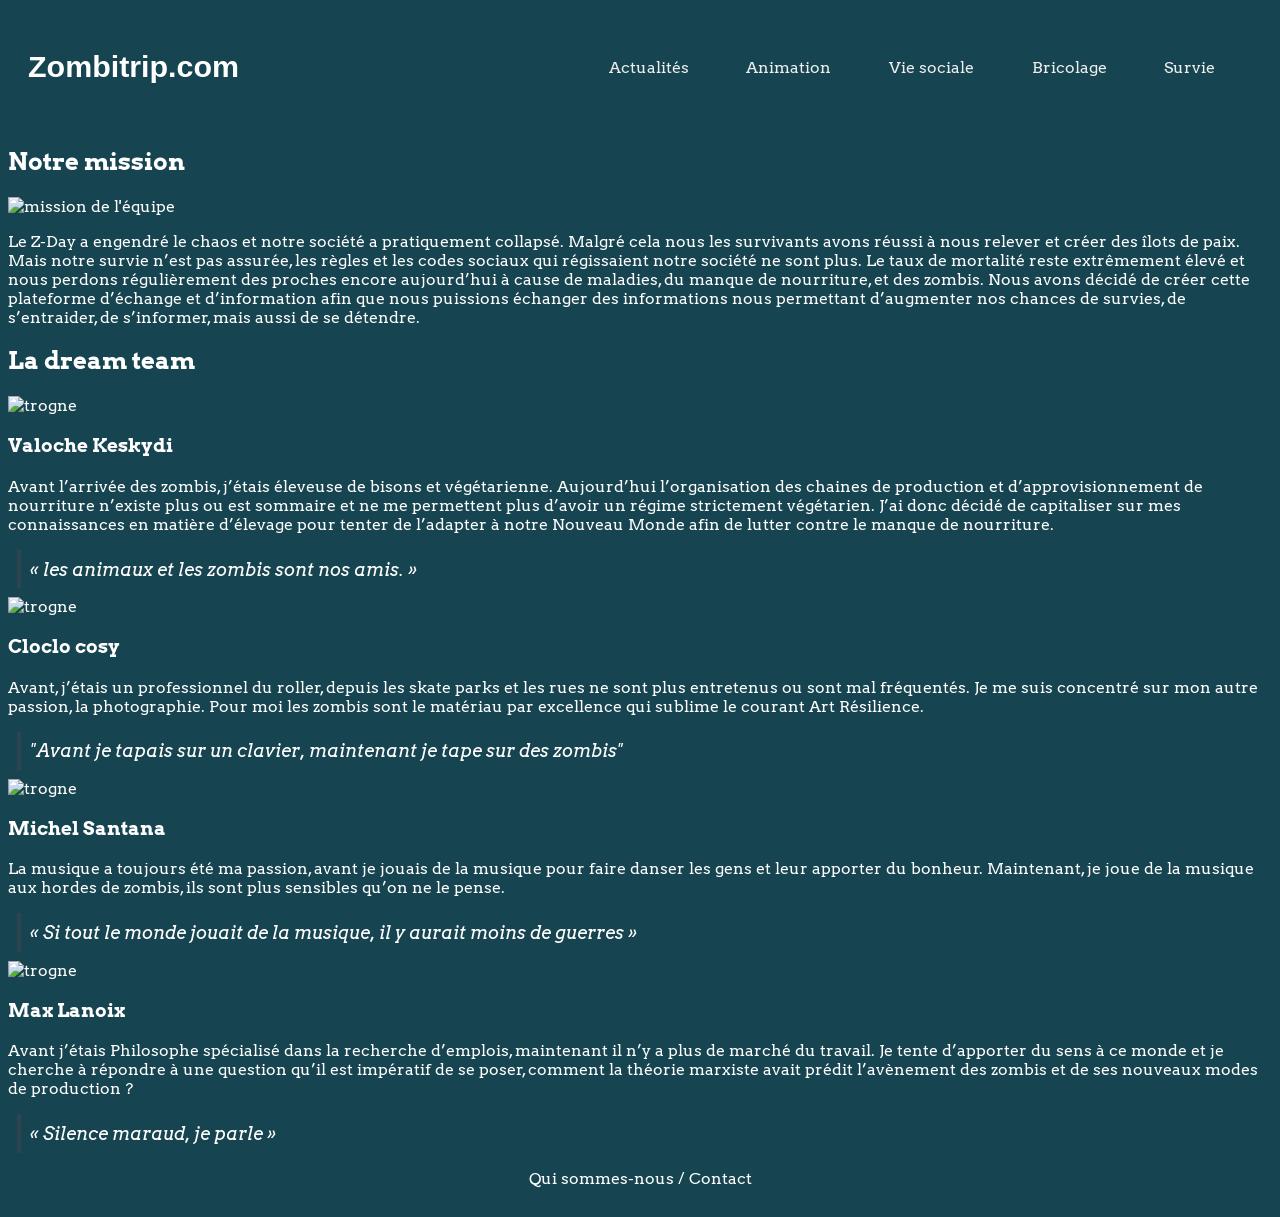
==== about.html @ 4c9dd937 "bio pics added" ====
﻿<!DOCTYPE html>
<html lang="en">
<head>
    <meta charset="UTF-8">
    <meta name="viewport" content="width=device-width, initial-scale=1.0">
    <title>Zombitrip A propos</title>
    <link rel="stylesheet" href="main.css">
    <link href="https://fonts.googleapis.com/css2?family=Arvo&display=swap" rel="stylesheet">
    <link href="https://gauzy.fr/fonts/Adler.css" rel="stylesheet">
</head>
<body>

    <header>
        <h1><a class="home-link" href="#" title="Retour à la page d'accueil" ><span>Zombitrip.com</span></a></h1>
        <nav class="navbar">
            <input id="menu-toggle" class="menu-toggle" type="checkbox" />
            <label for="menu-toggle">
              <span class="icon-menu"><img src='https://gauzy.fr/osburger.svg' height='40' width='40'/></span>
              <span class="icon-cross"><img src='https://gauzy.fr/osburger.svg' height='40' width='40'/></span>
            </label>
            <ul>
              <li>
                <a href="/actualites" title="Actualités">Actualités</a>
              </li>
              <li>
                <a href="/animation" title="Animation">Animation</a>
              </li>
              <li>
                <a href="/vie-sociale" title="Vie sociale">Vie sociale</a>
              </li>
              <li>
                <a href="/bricolage" title="Bricolage">Bricolage</a>
              </li>
              <li>
                <a href="/survie" title="Survie">Survie</a>
              </li>
            </ul>
          </nav>
    
    </header>

<section class="mission">
    <h2 class="titre">Notre mission</h2>
    <picture class="picmission"><img alt="mission de l'équipe"  src="https://r5w45w.db.files.1drv.com/[base64]?width=3375&height=2250&cropmode=none"></picture>
    <p class="resumer">Le Z-Day a engendré le chaos et notre société a pratiquement collapsé. Malgré cela nous les survivants avons réussi à nous relever et créer des îlots de paix. Mais notre survie n’est pas assurée, les règles et les codes sociaux qui régissaient notre société ne sont plus. Le taux de mortalité reste extrêmement élevé et nous perdons régulièrement des proches encore aujourd’hui à cause de maladies, du manque de nourriture, et des zombis. Nous avons décidé de créer cette plateforme d’échange et d’information  afin que nous puissions échanger des informations nous permettant d’augmenter nos chances de survies, de s’entraider, de s’informer, mais aussi de se détendre. </p>
</section>    

<section class="biographie">
    <h2 class="team">La dream team</h2>
    
    <article class="bio">
        <picture class = "pic"><img alt="trogne" src="https://rpw45w.db.files.1drv.com/[base64]?width=623&height=589&cropmode=none"></picture>
        <h3 class="nom">Valoche Keskydi</h3>
        <p class="resume">Avant l’arrivée des zombis, j’étais éleveuse de bisons et végétarienne. Aujourd’hui l’organisation des chaines de production et d’approvisionnement de nourriture n’existe plus ou est sommaire et ne me permettent plus d’avoir un régime strictement végétarien. J’ai donc décidé de capitaliser sur mes connaissances en matière d’élevage pour tenter de l’adapter à notre Nouveau Monde afin de lutter contre le manque de nourriture. </p>
        <blockquote class="quote">« les animaux et les zombis sont nos amis. »</blockquote>
    </article>

    <article class="bio">
        <picture class = "pic"><img alt="trogne" src="https://eyerrq.db.files.1drv.com/[base64]?width=612&height=578&cropmode=none"></picture>
        <h3 class="nom">Cloclo cosy</h3>
        <p class="resume">Avant, j’étais un professionnel du roller, depuis les skate parks et les rues ne sont plus entretenus ou sont mal fréquentés. Je me suis concentré sur mon autre passion, la photographie. Pour moi les zombis sont le matériau par excellence qui sublime le courant Art Résilience. </p>
        <blockquote class="quote">"Avant je tapais sur un clavier, maintenant je tape sur des zombis"</blockquote>
    </article>

    <article class="bio">
        <picture class = "pic"><img alt="trogne" src="https://5h4hlq.db.files.1drv.com/[base64]?width=554&height=564&cropmode=none"></picture>
        <h3 class="nom">Michel Santana</h3>
        <p class="resume">La musique a toujours été ma passion, avant je jouais de la musique pour faire danser les gens et leur apporter du bonheur. Maintenant, je joue de la musique aux hordes de zombis, ils sont plus sensibles qu’on ne le pense. </p>
        <blockquote class="quote">« Si tout le monde jouait de la musique, il y aurait moins de guerres »</blockquote>
    </article>

    <article class="bio">
        <picture class = "pic"><img alt="trogne" src="https://sqpgig.db.files.1drv.com/[base64]?width=623&height=588&cropmode=none"></picture>
        <h3 class="nom">Max Lanoix</h3>
        <p class="resume">Avant j’étais Philosophe spécialisé dans la recherche d’emplois, maintenant il n’y a plus de marché du travail. Je tente d’apporter du sens à ce monde et je cherche à répondre à une question qu’il est impératif de se poser, comment la théorie marxiste avait prédit l’avènement des zombis et de ses nouveaux modes de production ?</p>
        <blockquote class="quote">« Silence maraud, je parle »</blockquote>
    </article>


</section>

<footer>
    <p><a href="/contact" title="A propos / Nous contacter">Qui sommes-nous / Contact</a></p>
</footer>
    
</body>
</html>
---- main.css ----
body{
  background-color:#164450;
  color:#fff;
  font-family: 'Arvo', serif;
}
a{
  text-decoration:none;
  color: #fff;
}
blockquote {
  font-style: italic;
  font-size: 1.1em;
  padding: .5em;
  margin: .5em;
  border-left: .25em solid #2e4450;
}

/*     CSS NAVBAR & OSBURGER     */

header h1{
  flex-grow: 1;
  font-size:1.9em;
  z-index:25;
}

.icon-menu{
  display:inline-block;
}
.icon-menu:before {
  height:50px;
  width:auto;
}

/* anim osburger */
@keyframes osmove{
  0%{rotate: 2deg;}
  100%{rotate: -3deg;}
}
.icon-menu img:hover {
  transform-origin : center center;
  animation-name: osmove;
  animation-duration: 0.05s;
  animation-iteration-count: 5;
  animation-direction: alternate;
  animation-fill-mode:backwards;
}
/* ------------ */

.navbar .logo{
  max-height:2.9em;
  padding:0.1em;
}
.navbar {
  position: relative;
  display: flex;
  color: #ccc;
  height: 2.9em;
  align-items: center;
  padding: 0.5em;
  font-size:1.1em;
}

.navbar ul {
  max-height: 0;
  width:100%;
  position: fixed;
  background: hsla(192, 57%, 20%, 0.849);
  top: 3.9em;
  right: 0;
  padding: 0;
  margin: 0;
  overflow: hidden;
  z-index:20;
}

.navbar ul li {
  list-style-type: none;
  text-align:center;
}

.navbar a {
  display: inline-block;
  color: #eee;
  text-decoration: none;
  padding: 0.5em 1em;
}

.navbar input[type="checkbox"] {
  display: none;
}

/* anim osburger menu deployed */
@keyframes osburgerdeployed{
  0%{max-height: 0;}
  100%{max-height: 100vh;}
}

.navbar input[type="checkbox"]:checked ~ ul {
  animation-name: osburgerdeployed;
  animation-duration: 3s;
  animation-fill-mode:both;
}
/* ----------------------- */

.navbar input[type="checkbox"] + label span[class^="icon-"] {
  display: none;
  font-size:2em;
}

.navbar input[type="checkbox"]:not(:checked) + label .icon-menu {
  display: inline;
}

.navbar input[type="checkbox"]:checked + label .icon-cross {
  display: inline;
}

.navbar span {
  display: inline-block;
}

/*     END CSS NAVBAR & OSBURGER    */

/*  FOOTER  */

body > footer{
  position:fixed;
  text-align:center;
  width:100%;
  height:40px;
  bottom:0;
  background-color:#164450;
}
body > footer ul li{
  position:relative;
  top:10px;
  font-size:1em;
}

body > footer .navbar-footer ul {
  justify-content:space-evenly;
  display:flex;
  flex-direction:row;
}


/* END FOOTER */

/* BREACK POINT 1 */
@media screen and (min-width:720px){
    .navbar label{
      display: none;
    }
    .navbar ul{
      position:relative;
    }
    .navbar .logo{
      flex-direction:row;
    }
    .navbar, .navbar ul{
      display:flex;
    }

    .navbar ul{
      width:100%;
      top:auto;
      max-height:none;
      background:none;
      justify-content:flex-end;
    }
    
    header h1{
      flex-grow: initial;
    }
    .navbar {
      font-size:0.8em;
    }

}
/* ============ */

/* BREACK POINT 2 */
@media screen and (min-width:966px){
  .navbar ul li{
    padding: 0 1vw;
  }
  .navbar {
    font-size:1em;
  }
  body > footer{
    position:relative;
  }
}
/* ============ */

h1 a,
.card .categorie, #categories h2 {
  text-decoration: none;
  color:#fff;
  font-family: 'Adler', 'Adler-webfont', sans-serif;
}

body > header{
  display: flex;
  justify-content:space-between;
  padding: 20px;
  align-items: center;
}

.card h3, 
.card .date-created, 
.author-name, 
.card .chapo{
  display: none;
}

/* .actu-image img{
  height:30vh; 
  position: absolute;
  width: 100%;
  object-fit: cover;
  z-index: -1;
} */

#actualites,
#related > div {
  display: grid;
  grid-template: auto / 1fr 1fr;
  grid-gap: 2vh 2vw;
  align-items: stretch;
  margin: 2vh 2vw;
  /* display: flex; */
  /* flex-wrap: wrap; */
  /*justify-content:space-around;
  position:relative; */
}
.card {
  position: relative;
  display: grid;
  grid-template: auto 1fr auto / auto;
  /* flex: 1; */
/*   max-width: 48vw;
  margin:0;
  display: flex;
  flex-direction: column;
  flex-wrap: wrap;
  position: relative; */
}

.card h2 {
  grid-row: 2 / 3;
  grid-column: 1 / 2;
}
.card .categorie {
  font-variant: small-caps;
}

.card picture {
  grid-row: 2 / 3;
  grid-column: 1 / -1;
  width: 100%;
  z-index: -1;
}
.card img {
  width: 100%;
  height: 46vw;
  object-fit: cover;
}

#actualites .card:first-of-type, #related .card:first-of-type {
  grid-row: 1 / 2;
  grid-column: 1 / 3;
  /* display: flex;
  position : relative;
  height:30vh;
  width: 100%; */
}
#actualites .card:first-of-type h2, #related .card:first-of-type h2 {
  /* grid-row: 2 / 3; */
  /* position: absolute;
  color:black;
  z-index:  1;
  margin:2vw; */
}

#actualites .card:first-of-type p, #related .card:first-of-type p {
  /* position :absolute; */
}

#actualites .card:first-of-type img, #related .card:first-of-type img {
  height: 30vw;
}

/* 
article h2{
  width: 80%;
  margin-top: 10%;
  font-size: calc(1em + .5vw);
  font-size: smaller;
  text-overflow: ellipsis;
  white-space: nowrap;
  overflow: hidden;
  
  
  
}



@media screen & (min-width:500px){
  .card h3, .card .date-created, .author-name{
    display:block;
  }
  
} */

#categories h2 {
  font-size:2.7em;
  text-align:center;
}

.article {
  /* context needed */
}

.article > header {
  text-align: center;
}

.article > header h2 {
  font-size: 2em;
}

.chapo {
  font-size: 1.1em;  
  font-weight: 500;
}

.date-created,
.author-name {
  display: inline-block;
}

.content,
.article > footer > section {
  margin: 5vh 5vw;
}

.content p,
.content blockquote{
  margin: .8em 0;
  text-align: justify;
  hyphens: auto;
  line-height: 1.25;
}

.content em {
  font-style: normal;
  font-weight: 500;
}

.content strong {
  font-style: normal;  
  font-weight: 500; 
}

picture {
  display: block;
}

picture img {
  width: 100%;
  height: 50vh;
  object-fit: cover;
}

figure {
  margin: 0;
}
figure img {
  max-width: 90vw;
  max-height: 90vh;
}

.author-presentation {
  border-radius: .5em;
  padding: 1em;
  background-color: #2e4450;
  box-shadow: .2em .2em .25em hsla(0, 0%, 0%, .25);
}

.related {
  display: flex;
  flex-flow: column nowrap;
}
.related .card {
  flex-grow: 1;
}

@media screen and (min-width: 720px) {
  picture img {
    height: 40vw;
  }
  figure {
    float: left;
    margin: 0 1em .25em 0;
  }
  figure:nth-of-type(2n) {
    float: right;
    margin: 0 0 .25em 1em;
  }
  .article > footer {
    clear: both;
  }
}


/* CATEGORIES */
#categories{
  max-width:95%;
  margin:auto;
}
#categories h2 {
  margin-bottom:0.8em;
}
#categories .card h3{
  display: inline-block;
}
#categories .card h3{
  font-size:2em;
  z-index: 30;
}
#categories .author-name{
  display:none;
}
#categories .card {
  margin-bottom:2em;
}
#categories .card > .bloc-article {
  position:relative;
}
#categories h3{
  font-family: 'Arvo', serif;
}
#categories .card:last-child {
  margin-bottom: 5em;
}
#categories .bouton-article{
  background-color: #164450;
  padding:1.8% 4.5%;
  position:absolute;
  bottom:1em;
  right:1em;
  font-size:1.3em;
}
.lire-article{
  display:none;
}
.lire-article-mobile{
  display: block;
  text-align: center;
  font-size: 2em;
  top: -62px;
  position: relative;
  background-color: #164450;
  padding: 2% 6%;
  margin: 0 auto;
  width: 60%;
}




/* CATEGORIES BREACK POINT 1 */
@media screen and (min-width:720px){
  #categories{
    max-width:100%;
  }
  #categories {
    display:flex;
    flex-wrap:wrap;
  }
  #categories h2 {
    width:100%;
  }
  #categories .card{
    width:47%;
    margin:1.5%;
  }
  #categories .card > .bloc-article {
    top:0;
  }
  #categories .bouton-article{
    bottom:3em;
  }
  #categories .card:nth-last-child(2) {
    margin-bottom: 5em;
  }
  .lire-article-mobile{

  }
}

/* CATEGORIES BREACK POINT 2 */
@media screen and (min-width:966px){
  #categories img {
    max-height:30vh;
  }
  #categories .chapo, #categories .date-created{
    display: inline-block;
    margin-bottom: 1em;
  }
  #categories .chapo:after{
    content:" (...)";
  }
  #categories .card h3{
    position: absolute;
    text-shadow: 0 0 0.2em #000, 0 0 0.2em #000, 0 0 0.2em #000;
    left: 5%;
    width:90%;
    bottom:35%;
  }
  .lire-article{
    padding:1.1% 4.5%;
    margin:0;
    background-color: #164450;
    font-size: 0.4em;
    font-variant: normal;
    text-align: center;
    text-shadow:none;
    display:inline;
    position:relative;
    bottom:0.5em;
    left:1em;
  }

  .lire-article-mobile{
    display:none;
  }
  #categories .author-name{
    display:inline-block;
    text-align:right;
  }

}


/* rainbow mode */
body.rainbow{
  background: linear-gradient(217deg, rgba(255,0,0,.8), rgba(255,0,0,0) 70.71%),
            linear-gradient(127deg, rgba(0,255,0,.8), rgba(0,255,0,0) 70.71%),
            linear-gradient(336deg, rgba(0,0,255,.8), rgba(0,0,255,0) 70.71%)!important;
  color:#240f19;;
}
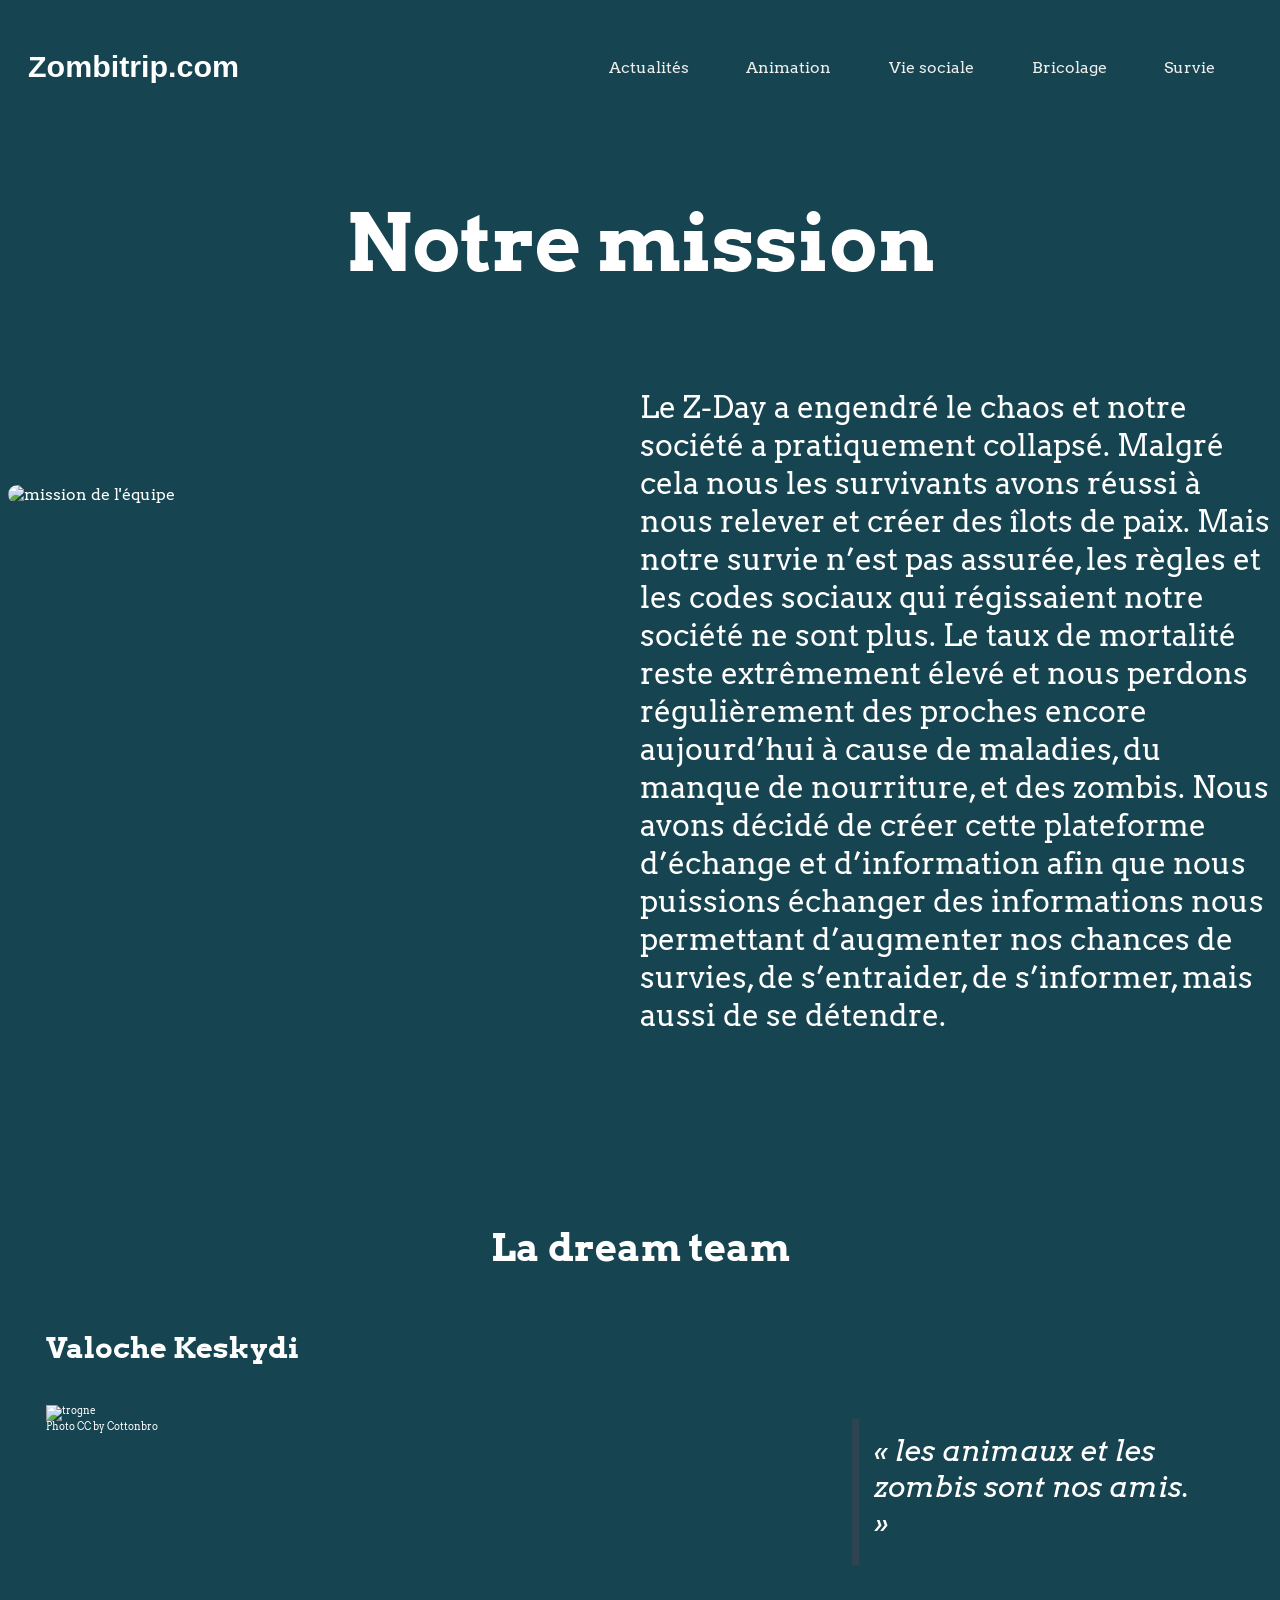
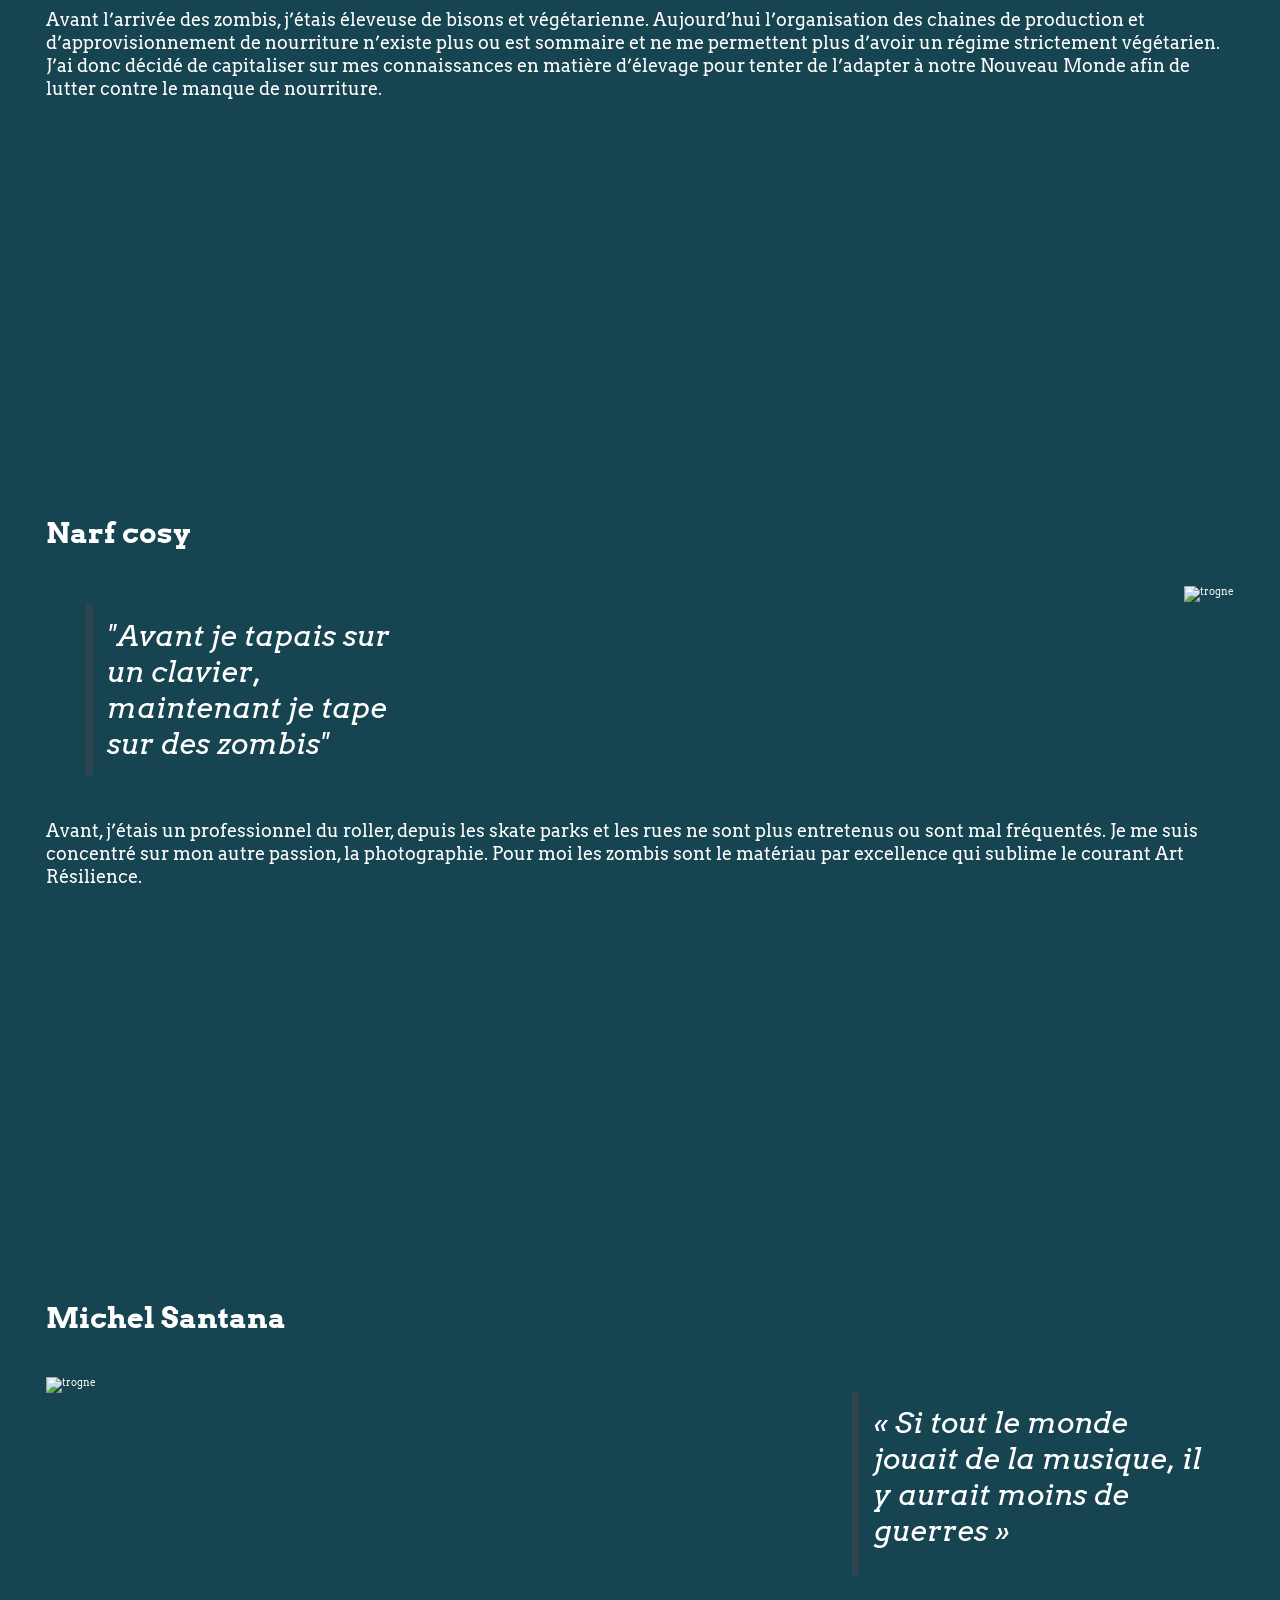
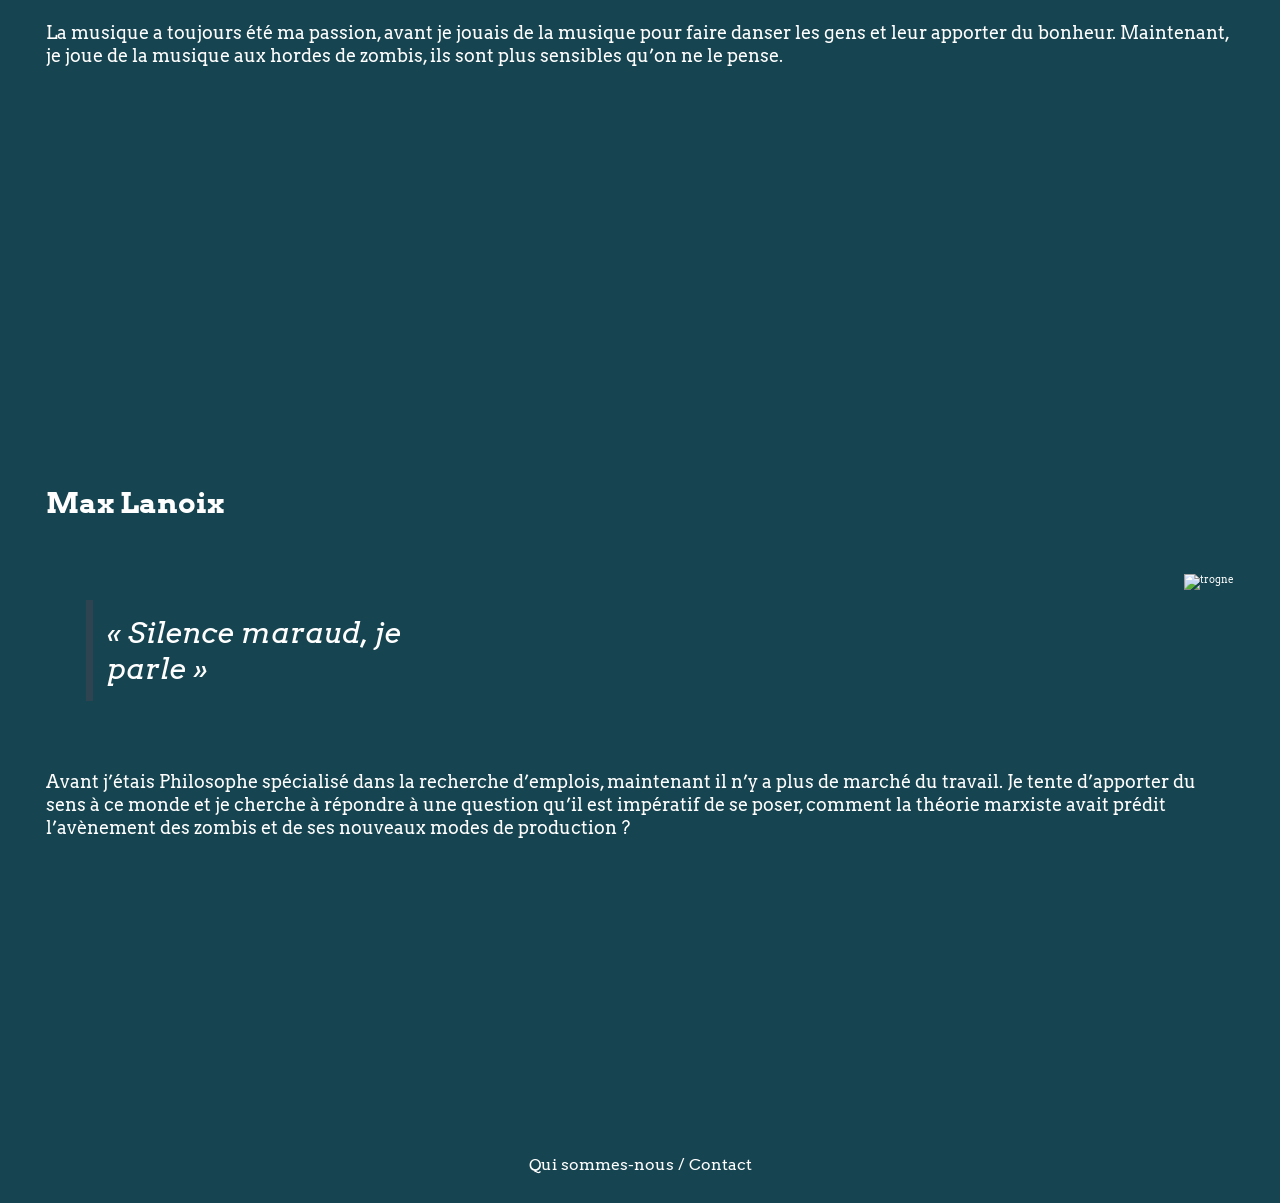
==== commit 93af3934: "bio pics added" ====
--- a/about.html
+++ b/about.html
@@ -49,7 +49,10 @@
     <h2 class="team">La dream team</h2>
     
     <article class="bio">
-        <picture class = "pic"><img alt="trogne" src="https://rpw45w.db.files.1drv.com/[base64]?width=623&height=589&cropmode=none"></picture>
+        <picture class = "pic"><img alt="trogne" src="https://rpw45w.db.files.1drv.com/[base64]?width=623&height=589&cropmode=none">
+        <figcaption>Photo CC by Cottonbro</figcaption>
+        </picture>
+        
         <h3 class="nom">Valoche Keskydi</h3>
         <p class="resume">Avant l’arrivée des zombis, j’étais éleveuse de bisons et végétarienne. Aujourd’hui l’organisation des chaines de production et d’approvisionnement de nourriture n’existe plus ou est sommaire et ne me permettent plus d’avoir un régime strictement végétarien. J’ai donc décidé de capitaliser sur mes connaissances en matière d’élevage pour tenter de l’adapter à notre Nouveau Monde afin de lutter contre le manque de nourriture. </p>
         <blockquote class="quote">« les animaux et les zombis sont nos amis. »</blockquote>
@@ -57,7 +60,7 @@
 
     <article class="bio">
         <picture class = "pic"><img alt="trogne" src="https://eyerrq.db.files.1drv.com/[base64]?width=612&height=578&cropmode=none"></picture>
-        <h3 class="nom">Cloclo cosy</h3>
+        <h3 class="nom">Narf cosy</h3>
         <p class="resume">Avant, j’étais un professionnel du roller, depuis les skate parks et les rues ne sont plus entretenus ou sont mal fréquentés. Je me suis concentré sur mon autre passion, la photographie. Pour moi les zombis sont le matériau par excellence qui sublime le courant Art Résilience. </p>
         <blockquote class="quote">"Avant je tapais sur un clavier, maintenant je tape sur des zombis"</blockquote>
     </article>
--- a/main.css
+++ b/main.css
@@ -319,10 +319,6 @@
   text-align:center;
 }
 
-.article {
-  /* context needed */
-}
-
 .article > header {
   text-align: center;
 }
@@ -332,13 +328,16 @@
 }
 
 .chapo {
-  font-size: 1.1em;  
+  font-size: 1.15em;  
   font-weight: 500;
-}
-
+  margin: 1em 0;
+}
+
+.categorie,
 .date-created,
 .author-name {
   display: inline-block;
+  margin: 0 .25em;
 }
 
 .content,
@@ -354,6 +353,11 @@
   line-height: 1.25;
 }
 
+.content h4 {
+  font-size: 1.25em;
+  margin: 1em 0 .25em;
+}
+
 .content em {
   font-style: normal;
   font-weight: 500;
@@ -405,15 +409,79 @@
     float: left;
     margin: 0 1em .25em 0;
   }
+  figure img {
+    max-width: 45vw;
+  }
   figure:nth-of-type(2n) {
     float: right;
     margin: 0 0 .25em 1em;
   }
+
   .article > footer {
     clear: both;
   }
 }
 
+/* css contact form  */
+
+input[type=text],
+select,
+textarea {
+  background-color: white;
+  width: 100%;
+  padding: 12px;
+  border: 1px solid #ccc;
+  border-radius: 4px;
+  box-sizing: border-box;
+  margin-top: 6px;
+  margin-bottom: 16px;
+  resize: vertical;
+}
+
+input[type=submit] {
+  background-color: #461202;
+  color: white;
+  padding: 12px 18px;
+  border: none;
+  border-radius: 12px;
+  cursor: pointer;
+  -webkit-border-radius: 12px;
+  -moz-border-radius: 12px;
+  -ms-border-radius: 12px;
+  -o-border-radius: 12px;
+}
+
+input[type=submit]:hover {
+  background-color: #bebebe;
+}
+
+.container {
+  border-radius: 5px;
+  background-color: #2e4450;
+  ;
+  padding: 20px;
+}
+
+@media screen and (min-width:720px) {
+  input {
+   
+    width: 10%;
+  }
+
+  .inlineP {
+    display: flex;
+    justify-content: space-between;
+
+
+  }
+
+  .inlineP p {
+
+    width: 48%;
+
+
+  }
+}
 
 /* CATEGORIES */
 #categories{
@@ -545,6 +613,204 @@
 }
 
 
+/** About css**/
+.mission{
+   
+  display: grid;
+  grid-template-columns: 10% 1fr 1fr
+  grid-template-rows: 8% 1fr 1fr ;
+  grid-auto-columns: auto;
+  position: relative;
+  margin-bottom: 0;
+}
+.titre{
+  grid-row: 1/2;
+  grid-column: 1/3;
+  justify-self: center;
+  position: relative;
+}
+
+.mission h2{
+  font-size: 3em;
+}
+.picmission{
+  grid-column: 1/3;
+  grid-row: 2/3;
+  margin-top: 10%;
+  position: relative;
+}
+.mission img{
+width: 60%;
+border-radius: 10px;
+text-align: end;
+
+}
+
+.resumer{
+  grid-column: 1/4;
+  grid-row: 3/4;
+  margin-bottom: 0;
+}
+
+.biographie{
+  display: grid;
+  grid-template-columns: 1fr 1fr ;
+  grid-template-rows: 5% 1fr 1fr 1fr 1fr;
+  margin-top: 0;
+  margin-bottom: 0;
+  font-size: 60%;
+  
+  
+}
+
+.team{
+  grid-column: 1/4;
+  grid-row: 1/2;
+  justify-self: center;
+  margin-top: 20%;
+}
+
+article:nth-of-type(1).bio{
+  grid-column: 1/3;
+  grid-row: 2/3;
+}
+
+article:nth-of-type(2).bio{
+  grid-column: 1/3;
+  grid-row: 3/4;
+}
+
+article:nth-of-type(3).bio{
+  grid-column: 1/3;
+  grid-row: 4/5;
+}
+article:nth-of-type(4).bio{
+  grid-column: 1/3;
+  grid-row: 5/6;
+}
+
+
+
+.bio{
+  
+  display: grid;
+  grid-template-columns: 1fr 1fr 1fr;
+  grid-template-rows: 1fr 1fr 1fr fr;
+  margin-bottom: 5%;
+  margin :3%;
+  margin-top: 8%;
+}
+
+
+
+.bio:nth-of-type(odd) picture{
+  grid-column: 1/3;
+  grid-row: 2/3;
+  
+ 
+}
+
+.bio:nth-of-type(even) picture{
+  grid-column: 2/4;
+  grid-row: 2/3;
+  text-align: right;
+}
+
+.bio:nth-of-type(odd) .quote{
+  grid-column: 3/4;
+  grid-row: 2/3;
+  justify-self: left;
+  
+  
+}
+
+.bio:nth-of-type(even) .quote{
+  grid-column: 1/2;
+  grid-row: 2/3;
+  justify-self: center;
+  align-self: center;
+  margin-left: 10%;
+  
+}
+.nom{
+  grid-column: 1/5;
+  grid-row: 1/2;
+}
+
+.resume{
+  grid-column: 1/5;
+  grid-row: 3/5;
+  justify-self: right;
+  align-content: center;
+  position: relative;
+  margin-bottom: 20%;
+}
+
+
+/* BREACK POINT  */
+
+@media screen and (min-width: 720px){
+
+  .mission{
+      grid-template-columns: 1fr 1fr;
+      grid-row: 1fr 1fr;
+  }
+
+
+.titre{
+  grid-column: 1/3;
+  grid-row: 1/2;
+  
+}
+.mission h2{
+  font-size: 5EM;
+
+}   
+.picmission{
+  margin-top: 10%;
+}
+
+.mission img{
+  width: 40%;
+  align-content: start;
+  grid-column: 1/3;
+  grid-row: 2/3;
+  margin-bottom: 0;
+}
+
+section .resumer{
+  grid-column: 2/3;
+  grid-row: 2/3;
+  font-size: 1.9em;
+  justify-self: right;
+  align-self: center;
+}
+
+.quote{
+  font-size: 3em;
+}
+
+.team{
+  margin-top: 15%;
+  font-size: 4em;
+
+}
+
+.bio h3{
+  font-size: 3em;
+}
+
+.bio p{
+  font-size: 1.9em;
+}
+
+.bio  img{
+  width: 60%; 
+}
+
+}
+
+
 /* rainbow mode */
 body.rainbow{
   background: linear-gradient(217deg, rgba(255,0,0,.8), rgba(255,0,0,0) 70.71%),
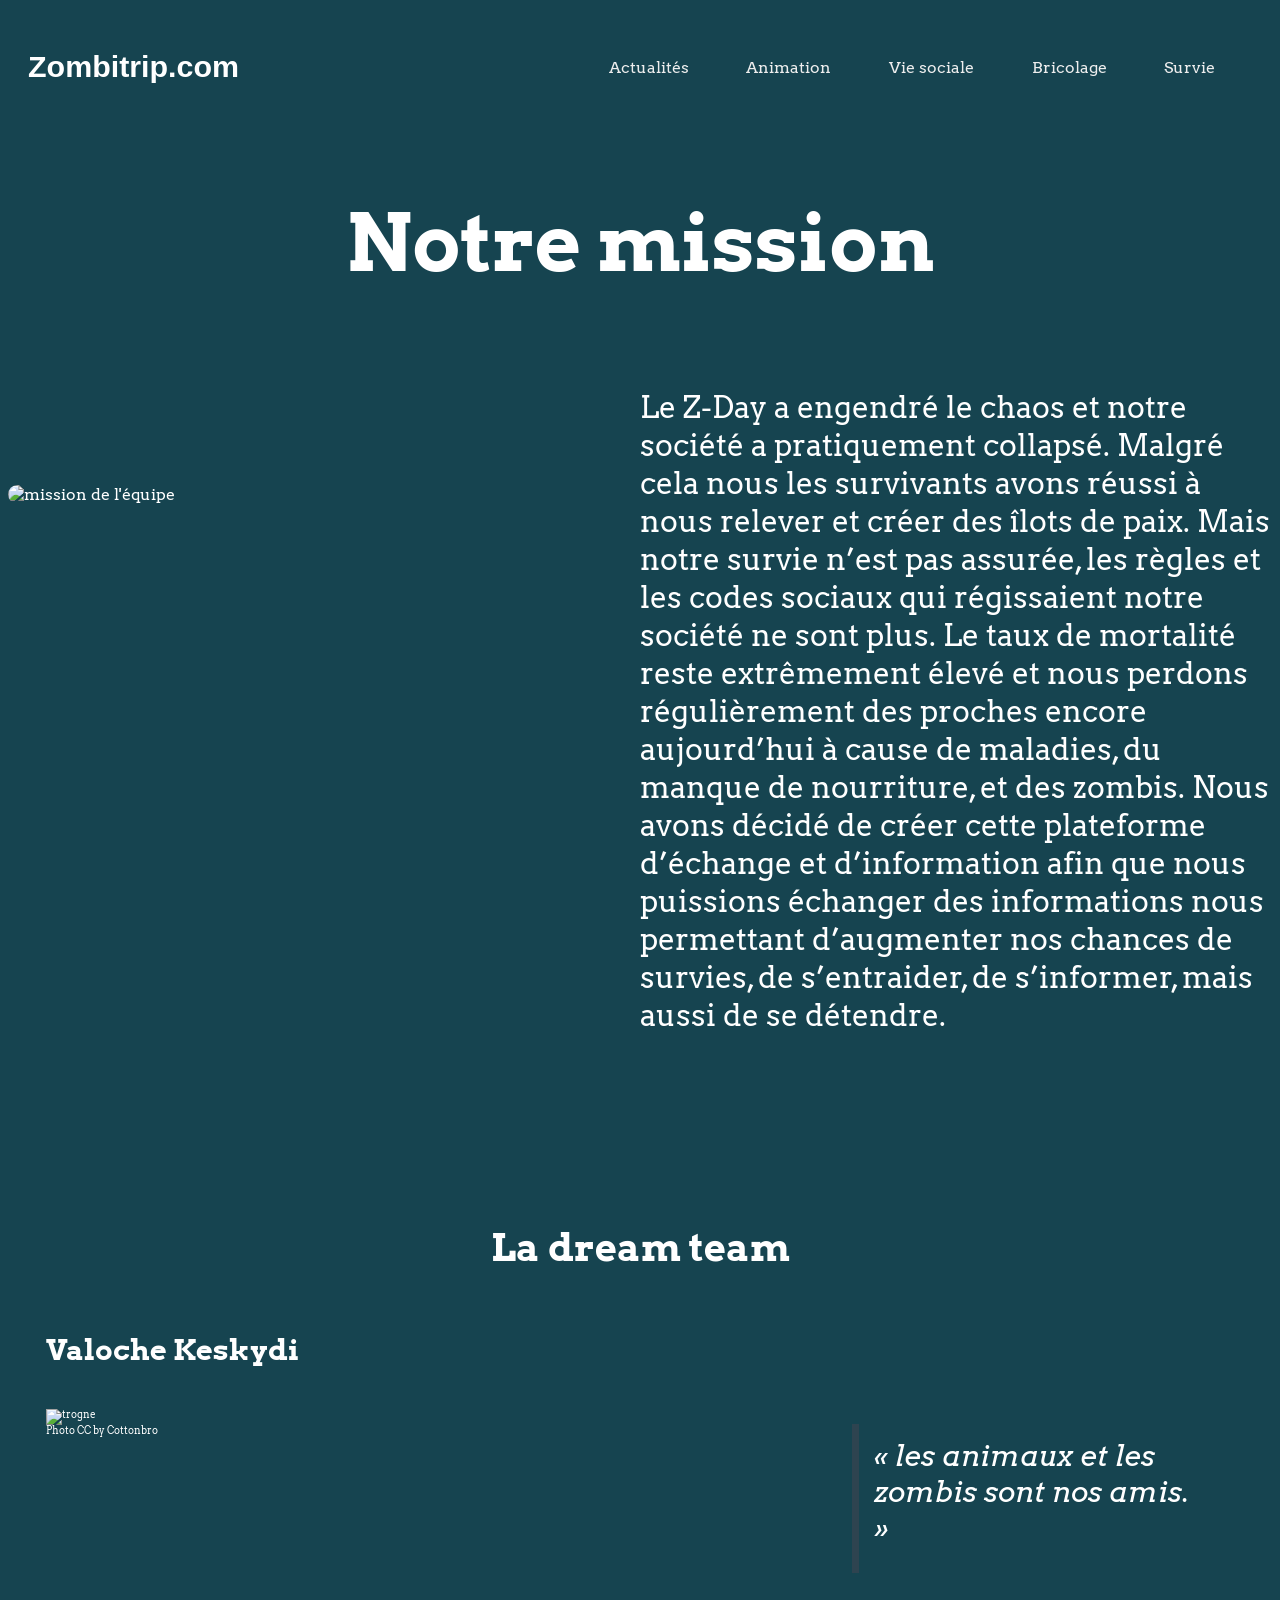
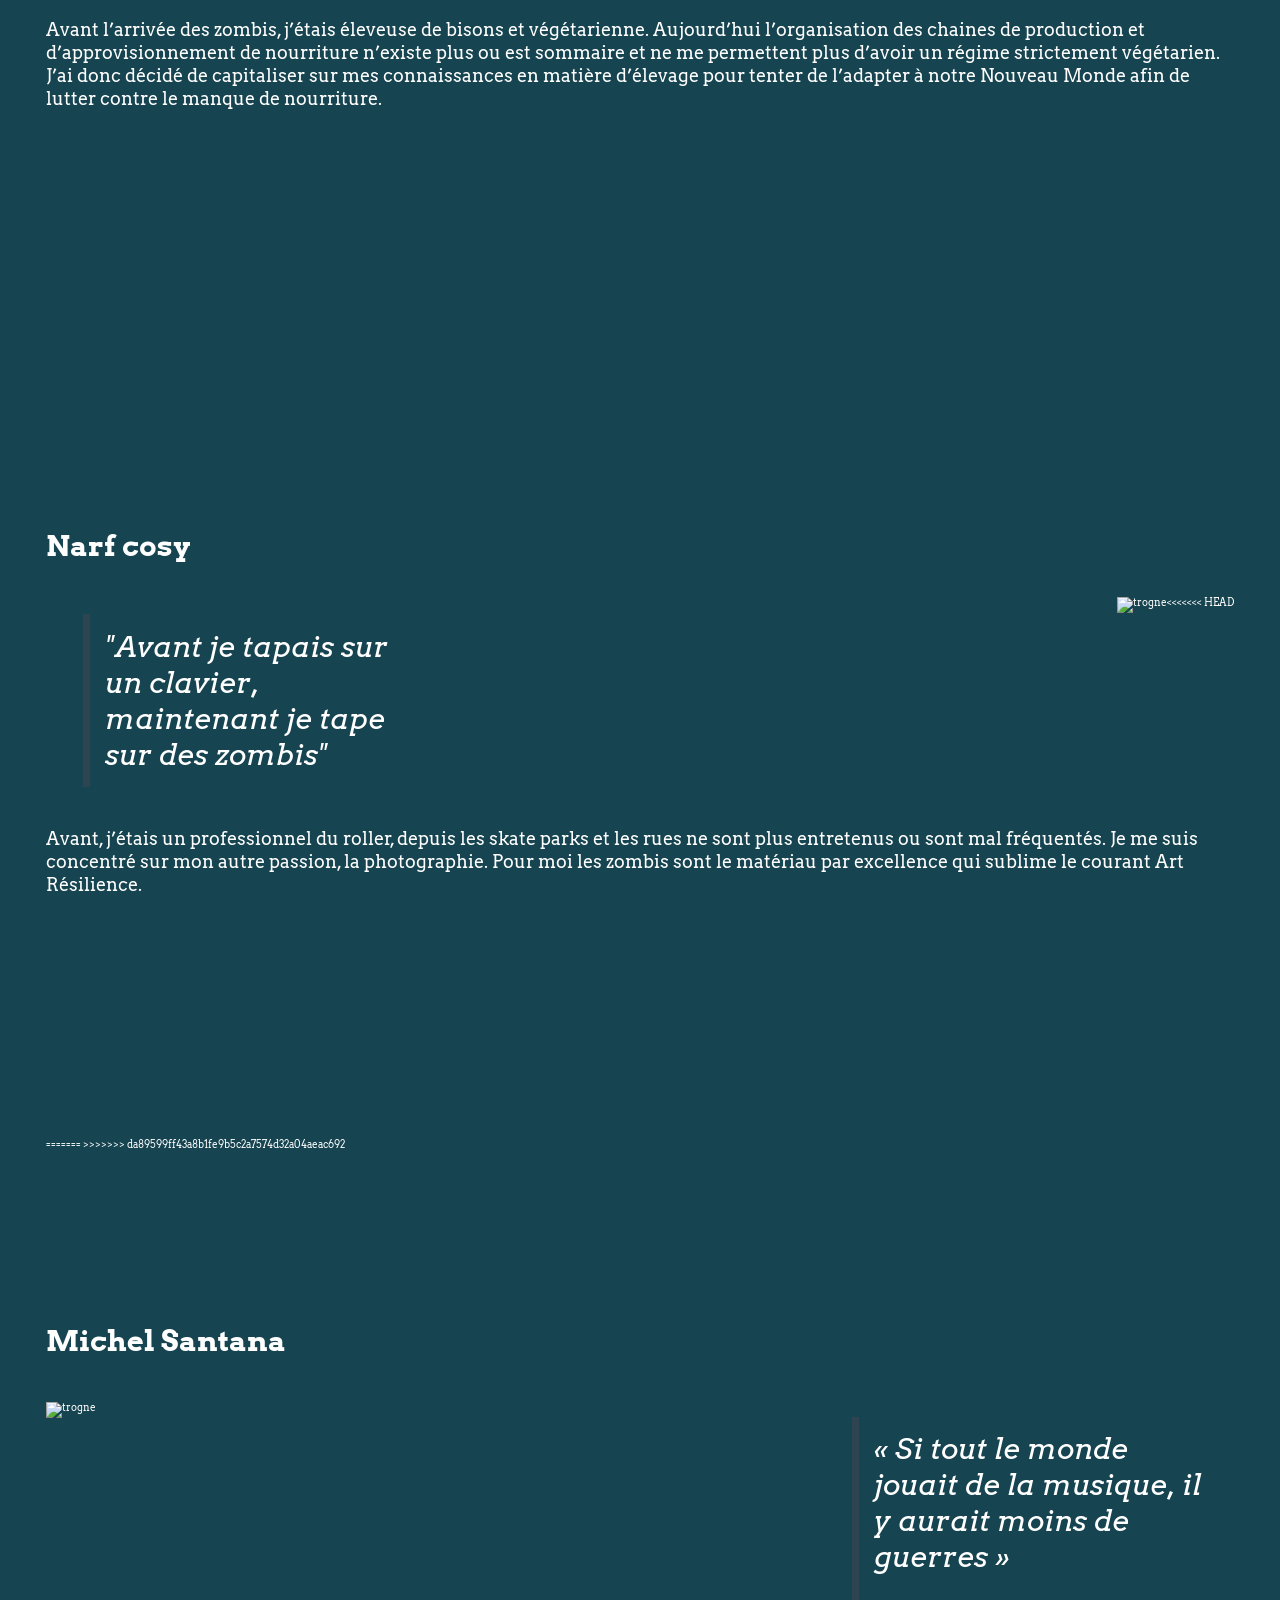
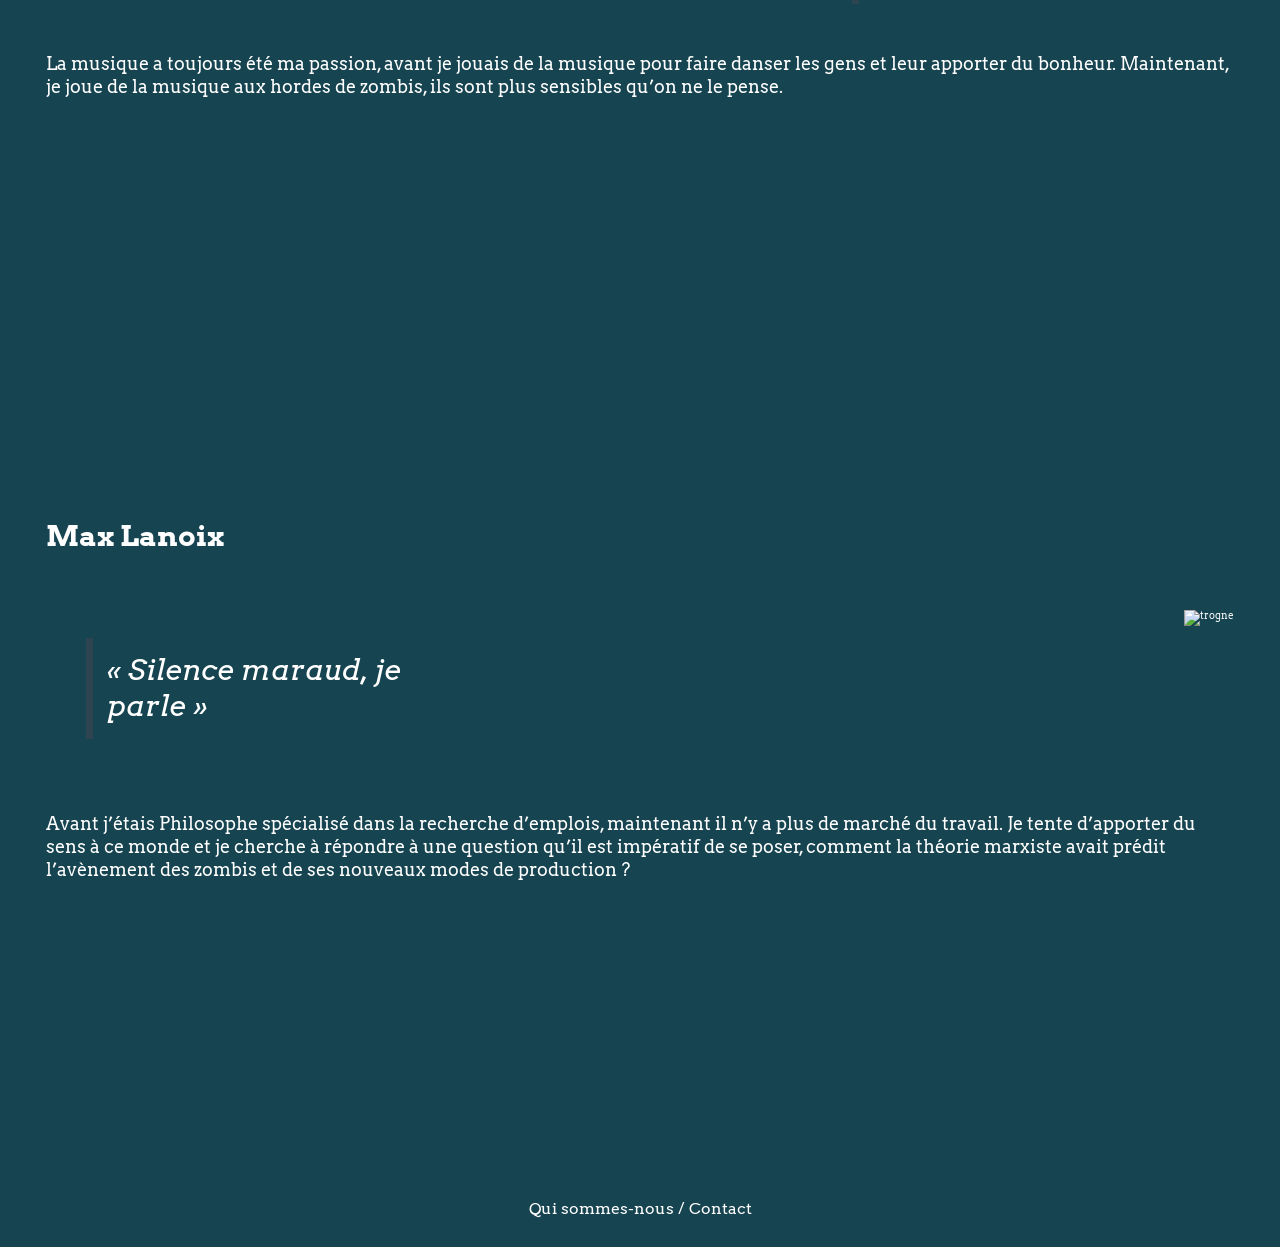
==== commit 46804f9c: "pics added" ====
--- a/about.html
+++ b/about.html
@@ -59,8 +59,11 @@
     </article>
 
     <article class="bio">
+<<<<<<< HEAD
         <picture class = "pic"><img alt="trogne" src="https://eyerrq.db.files.1drv.com/[base64]?width=612&height=578&cropmode=none"></picture>
         <h3 class="nom">Narf cosy</h3>
+=======
+>>>>>>> da89599ff43a8b1fe9b5c2a7574d32a04aeac692
         <p class="resume">Avant, j’étais un professionnel du roller, depuis les skate parks et les rues ne sont plus entretenus ou sont mal fréquentés. Je me suis concentré sur mon autre passion, la photographie. Pour moi les zombis sont le matériau par excellence qui sublime le courant Art Résilience. </p>
         <blockquote class="quote">"Avant je tapais sur un clavier, maintenant je tape sur des zombis"</blockquote>
     </article>
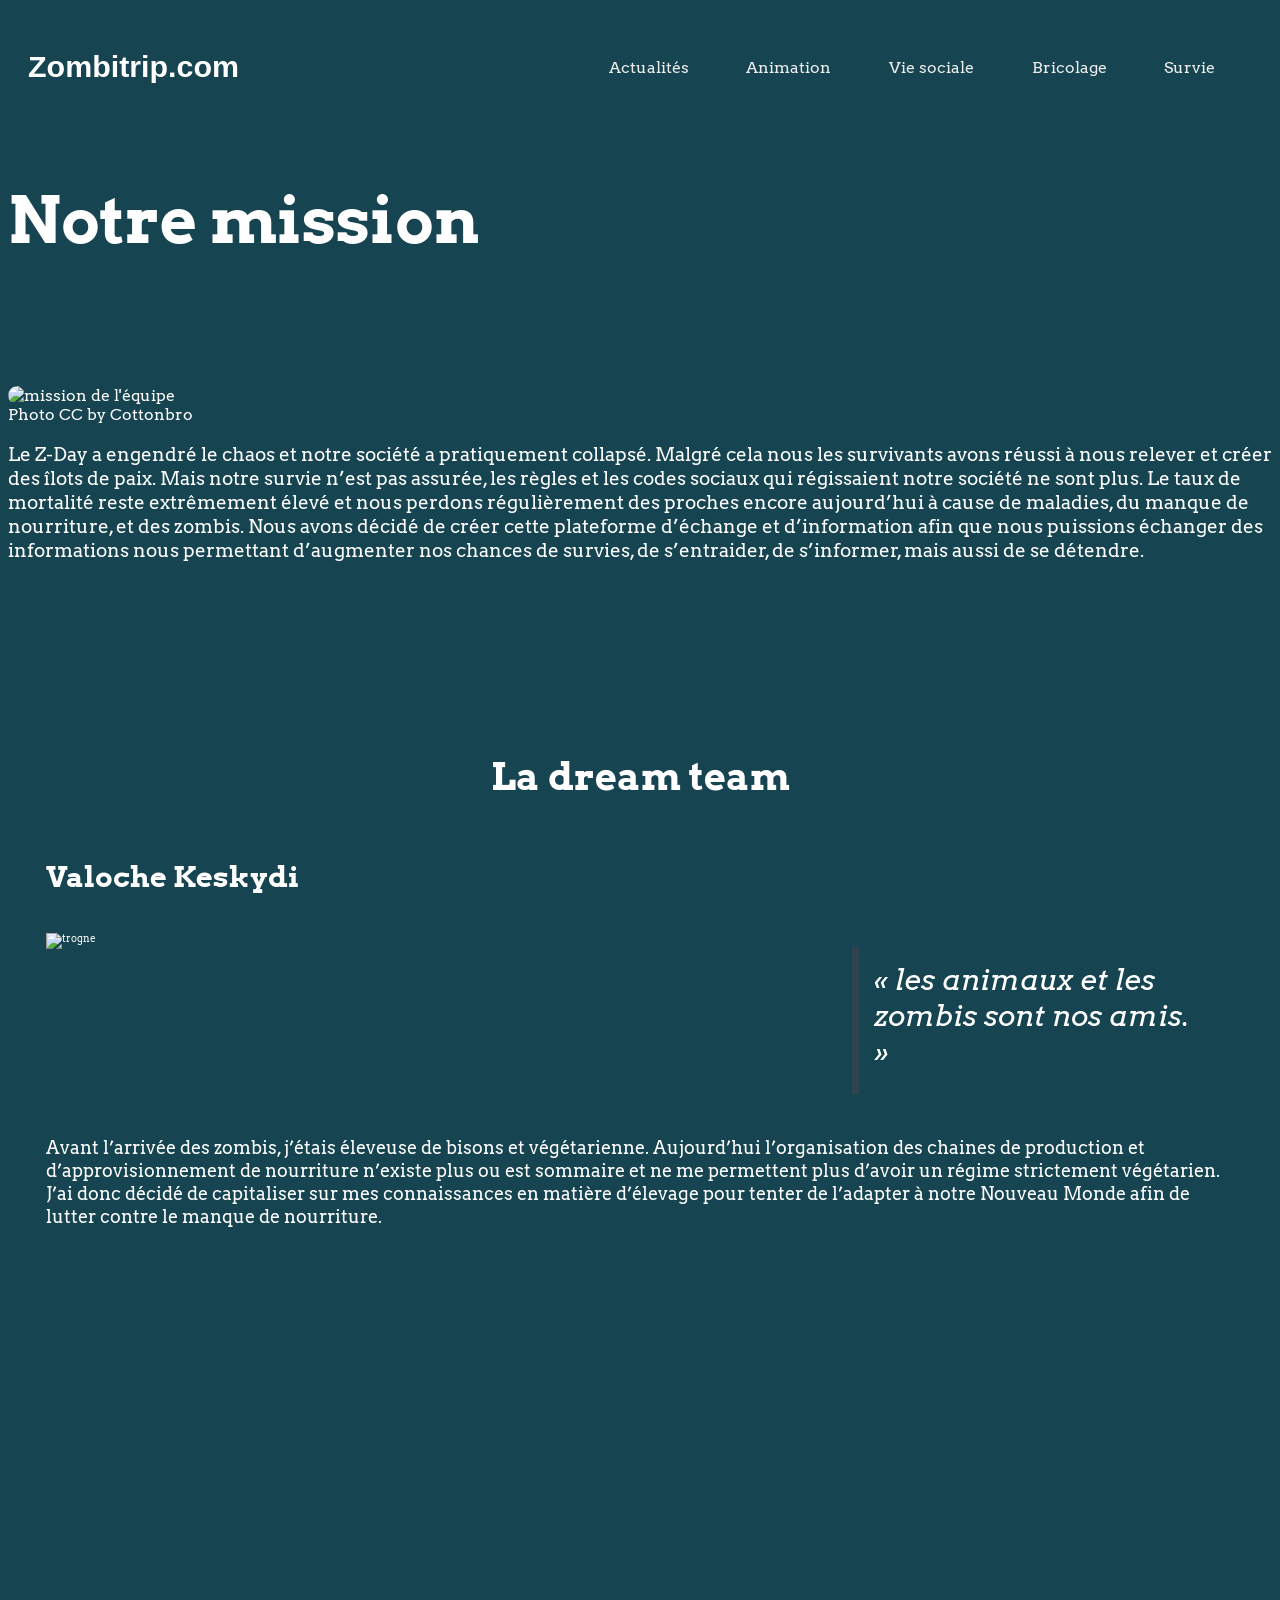
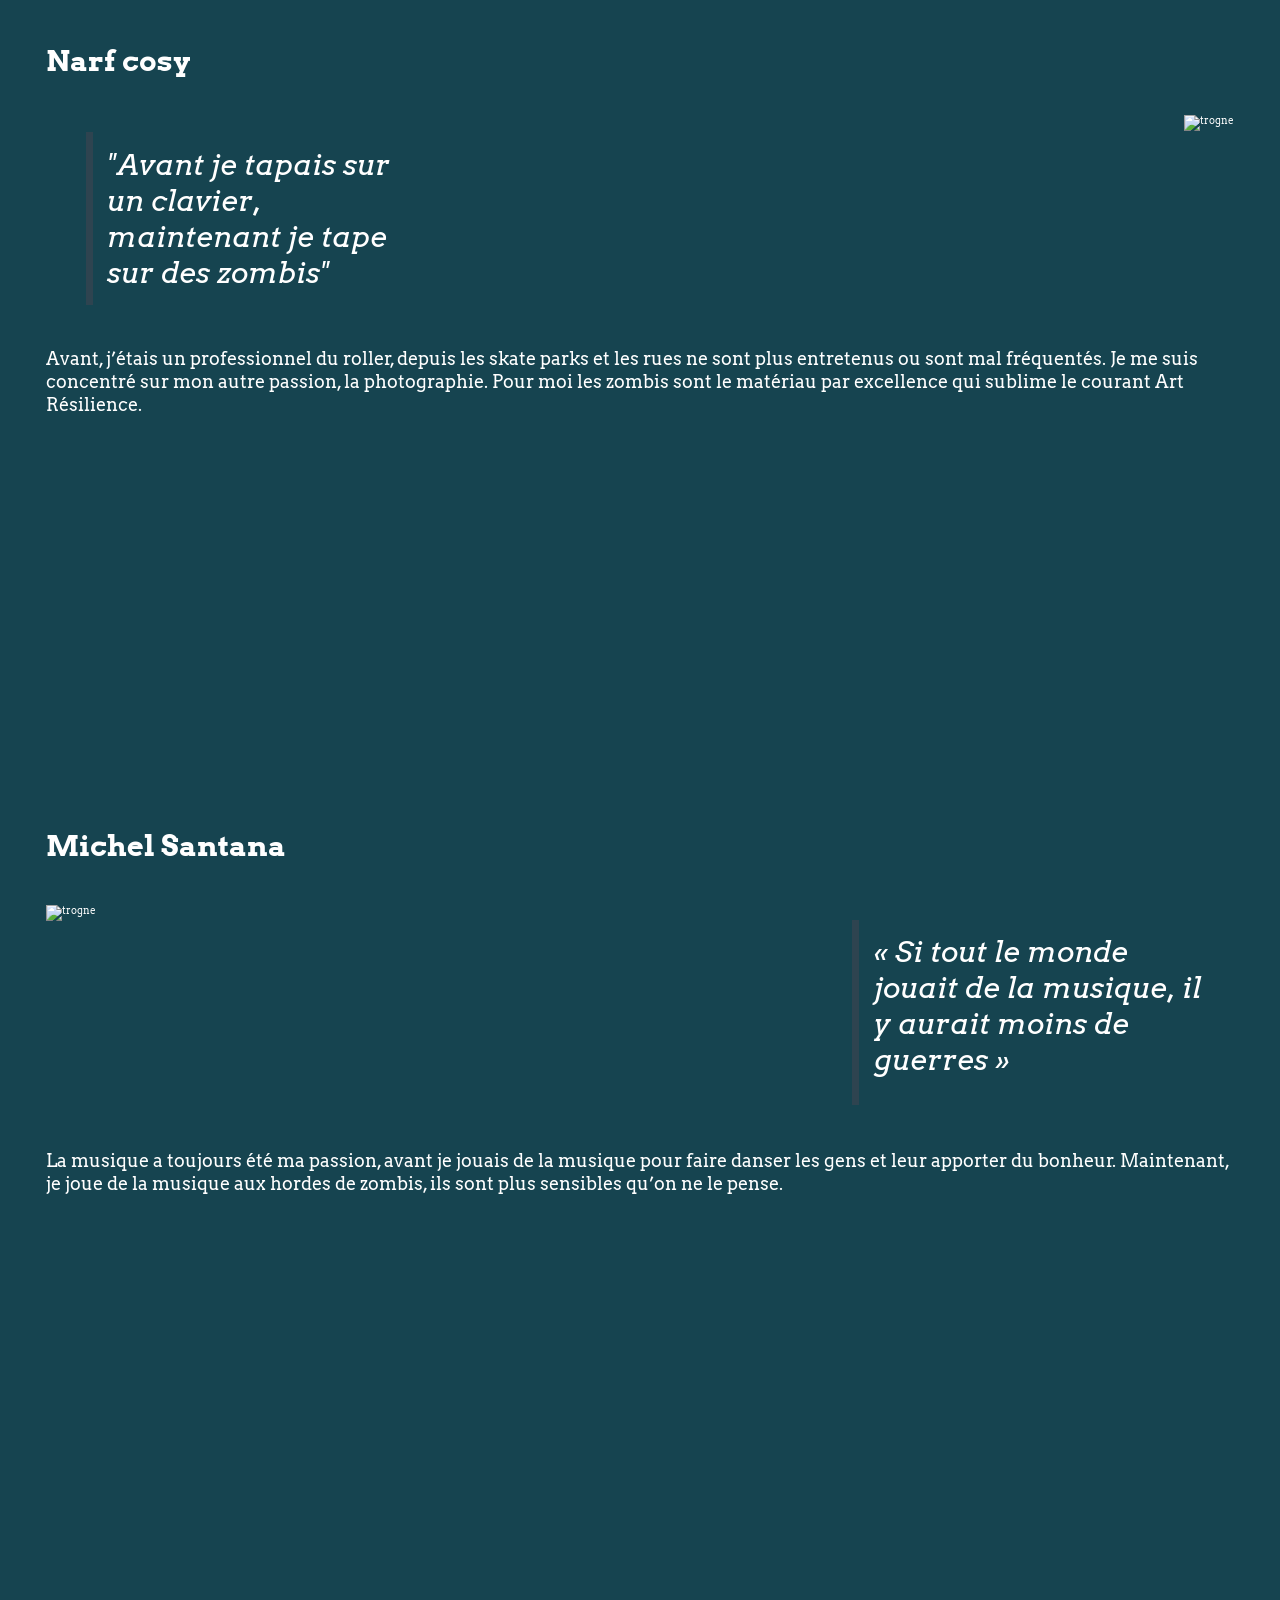
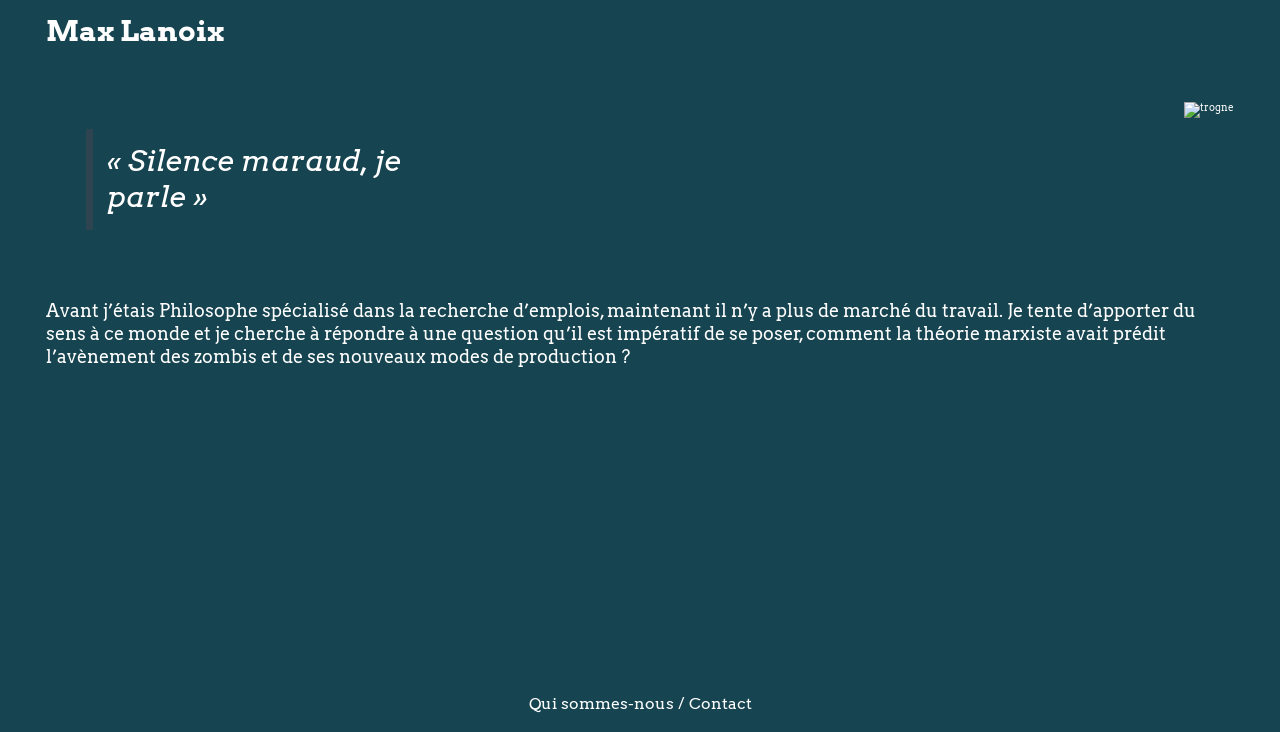
==== commit e009d249: "font size fixed" ====
--- a/about.html
+++ b/about.html
@@ -41,7 +41,7 @@
 
 <section class="mission">
     <h2 class="titre">Notre mission</h2>
-    <picture class="picmission"><img alt="mission de l'équipe"  src="https://r5w45w.db.files.1drv.com/[base64]?width=3375&height=2250&cropmode=none"></picture>
+    <picture class="picmission"><img alt="mission de l'équipe"  src="https://r5w45w.db.files.1drv.com/[base64]?width=3375&height=2250&cropmode=none"><figcaption>Photo CC by Cottonbro</figcaption></picture>
     <p class="resumer">Le Z-Day a engendré le chaos et notre société a pratiquement collapsé. Malgré cela nous les survivants avons réussi à nous relever et créer des îlots de paix. Mais notre survie n’est pas assurée, les règles et les codes sociaux qui régissaient notre société ne sont plus. Le taux de mortalité reste extrêmement élevé et nous perdons régulièrement des proches encore aujourd’hui à cause de maladies, du manque de nourriture, et des zombis. Nous avons décidé de créer cette plateforme d’échange et d’information  afin que nous puissions échanger des informations nous permettant d’augmenter nos chances de survies, de s’entraider, de s’informer, mais aussi de se détendre. </p>
 </section>    
 
@@ -50,7 +50,7 @@
     
     <article class="bio">
         <picture class = "pic"><img alt="trogne" src="https://rpw45w.db.files.1drv.com/[base64]?width=623&height=589&cropmode=none">
-        <figcaption>Photo CC by Cottonbro</figcaption>
+        
         </picture>
         
         <h3 class="nom">Valoche Keskydi</h3>
@@ -59,11 +59,8 @@
     </article>
 
     <article class="bio">
-<<<<<<< HEAD
         <picture class = "pic"><img alt="trogne" src="https://eyerrq.db.files.1drv.com/[base64]?width=612&height=578&cropmode=none"></picture>
         <h3 class="nom">Narf cosy</h3>
-=======
->>>>>>> da89599ff43a8b1fe9b5c2a7574d32a04aeac692
         <p class="resume">Avant, j’étais un professionnel du roller, depuis les skate parks et les rues ne sont plus entretenus ou sont mal fréquentés. Je me suis concentré sur mon autre passion, la photographie. Pour moi les zombis sont le matériau par excellence qui sublime le courant Art Résilience. </p>
         <blockquote class="quote">"Avant je tapais sur un clavier, maintenant je tape sur des zombis"</blockquote>
     </article>
--- a/main.css
+++ b/main.css
@@ -5,7 +5,6 @@
 }
 a{
   text-decoration:none;
-  color: #fff;
 }
 blockquote {
   font-style: italic;
@@ -131,19 +130,14 @@
   bottom:0;
   background-color:#164450;
 }
-body > footer ul li{
+body > footer p{
   position:relative;
   top:10px;
   font-size:1em;
 }
-
-body > footer .navbar-footer ul {
-  justify-content:space-evenly;
-  display:flex;
-  flex-direction:row;
-}
-
-
+footer a{
+  color:#fff;
+}
 /* END FOOTER */
 
 /* BREACK POINT 1 */
@@ -188,13 +182,12 @@
     font-size:1em;
   }
   body > footer{
-    position:relative;
-  }
+    position:relative;}
 }
 /* ============ */
 
 h1 a,
-.card .categorie, #categories h2 {
+.card .categorie {
   text-decoration: none;
   color:#fff;
   font-family: 'Adler', 'Adler-webfont', sans-serif;
@@ -267,7 +260,7 @@
   object-fit: cover;
 }
 
-#actualites .card:first-of-type, #related .card:first-of-type {
+.card:first-of-type {
   grid-row: 1 / 2;
   grid-column: 1 / 3;
   /* display: flex;
@@ -275,7 +268,7 @@
   height:30vh;
   width: 100%; */
 }
-#actualites .card:first-of-type h2, #related .card:first-of-type h2 {
+.card:first-of-type h2 {
   /* grid-row: 2 / 3; */
   /* position: absolute;
   color:black;
@@ -283,11 +276,11 @@
   margin:2vw; */
 }
 
-#actualites .card:first-of-type p, #related .card:first-of-type p {
+.card:first-of-type p {
   /* position :absolute; */
 }
 
-#actualites .card:first-of-type img, #related .card:first-of-type img {
+.card:first-of-type img {
   height: 30vw;
 }
 
@@ -314,9 +307,8 @@
   
 } */
 
-#categories h2 {
-  font-size:2.7em;
-  text-align:center;
+.article {
+  /* context needed */
 }
 
 .article > header {
@@ -328,16 +320,13 @@
 }
 
 .chapo {
-  font-size: 1.15em;  
+  font-size: 1.1em;  
   font-weight: 500;
-  margin: 1em 0;
-}
-
-.categorie,
+}
+
 .date-created,
 .author-name {
   display: inline-block;
-  margin: 0 .25em;
 }
 
 .content,
@@ -353,11 +342,6 @@
   line-height: 1.25;
 }
 
-.content h4 {
-  font-size: 1.25em;
-  margin: 1em 0 .25em;
-}
-
 .content em {
   font-style: normal;
   font-weight: 500;
@@ -409,208 +393,16 @@
     float: left;
     margin: 0 1em .25em 0;
   }
-  figure img {
-    max-width: 45vw;
-  }
   figure:nth-of-type(2n) {
     float: right;
     margin: 0 0 .25em 1em;
   }
-
   .article > footer {
     clear: both;
   }
 }
-
-/* css contact form  */
-
-input[type=text],
-select,
-textarea {
-  background-color: white;
-  width: 100%;
-  padding: 12px;
-  border: 1px solid #ccc;
-  border-radius: 4px;
-  box-sizing: border-box;
-  margin-top: 6px;
-  margin-bottom: 16px;
-  resize: vertical;
-}
-
-input[type=submit] {
-  background-color: #461202;
-  color: white;
-  padding: 12px 18px;
-  border: none;
-  border-radius: 12px;
-  cursor: pointer;
-  -webkit-border-radius: 12px;
-  -moz-border-radius: 12px;
-  -ms-border-radius: 12px;
-  -o-border-radius: 12px;
-}
-
-input[type=submit]:hover {
-  background-color: #bebebe;
-}
-
-.container {
-  border-radius: 5px;
-  background-color: #2e4450;
-  ;
-  padding: 20px;
-}
-
-@media screen and (min-width:720px) {
-  input {
-   
-    width: 10%;
-  }
-
-  .inlineP {
-    display: flex;
-    justify-content: space-between;
-
-
-  }
-
-  .inlineP p {
-
-    width: 48%;
-
-
-  }
-}
-
-/* CATEGORIES */
-#categories{
-  max-width:95%;
-  margin:auto;
-}
-#categories h2 {
-  margin-bottom:0.8em;
-}
-#categories .card h3{
-  display: inline-block;
-}
-#categories .card h3{
-  font-size:2em;
-  z-index: 30;
-}
-#categories .author-name{
-  display:none;
-}
-#categories .card {
-  margin-bottom:2em;
-}
-#categories .card > .bloc-article {
-  position:relative;
-}
-#categories h3{
-  font-family: 'Arvo', serif;
-}
-#categories .card:last-child {
-  margin-bottom: 5em;
-}
-#categories .bouton-article{
-  background-color: #164450;
-  padding:1.8% 4.5%;
-  position:absolute;
-  bottom:1em;
-  right:1em;
-  font-size:1.3em;
-}
-.lire-article{
-  display:none;
-}
-.lire-article-mobile{
-  display: block;
-  text-align: center;
-  font-size: 2em;
-  top: -62px;
-  position: relative;
-  background-color: #164450;
-  padding: 2% 6%;
-  margin: 0 auto;
-  width: 60%;
-}
-
-
-
-
-/* CATEGORIES BREACK POINT 1 */
-@media screen and (min-width:720px){
-  #categories{
-    max-width:100%;
-  }
-  #categories {
-    display:flex;
-    flex-wrap:wrap;
-  }
-  #categories h2 {
-    width:100%;
-  }
-  #categories .card{
-    width:47%;
-    margin:1.5%;
-  }
-  #categories .card > .bloc-article {
-    top:0;
-  }
-  #categories .bouton-article{
-    bottom:3em;
-  }
-  #categories .card:nth-last-child(2) {
-    margin-bottom: 5em;
-  }
-  .lire-article-mobile{
-
-  }
-}
-
-/* CATEGORIES BREACK POINT 2 */
-@media screen and (min-width:966px){
-  #categories img {
-    max-height:30vh;
-  }
-  #categories .chapo, #categories .date-created{
-    display: inline-block;
-    margin-bottom: 1em;
-  }
-  #categories .chapo:after{
-    content:" (...)";
-  }
-  #categories .card h3{
-    position: absolute;
-    text-shadow: 0 0 0.2em #000, 0 0 0.2em #000, 0 0 0.2em #000;
-    left: 5%;
-    width:90%;
-    bottom:35%;
-  }
-  .lire-article{
-    padding:1.1% 4.5%;
-    margin:0;
-    background-color: #164450;
-    font-size: 0.4em;
-    font-variant: normal;
-    text-align: center;
-    text-shadow:none;
-    display:inline;
-    position:relative;
-    bottom:0.5em;
-    left:1em;
-  }
-
-  .lire-article-mobile{
-    display:none;
-  }
-  #categories .author-name{
-    display:inline-block;
-    text-align:right;
-  }
-
-}
+<<<<<<< HEAD
+
 
 
 /** About css**/
@@ -763,7 +555,8 @@
   
 }
 .mission h2{
-  font-size: 5EM;
+  font-size: 4EM;
+  align-self: center;
 
 }   
 .picmission{
@@ -778,12 +571,8 @@
   margin-bottom: 0;
 }
 
-section .resumer{
-  grid-column: 2/3;
-  grid-row: 2/3;
-  font-size: 1.9em;
-  justify-self: right;
-  align-self: center;
+.resumer{
+  font-size: 1.2em;
 }
 
 .quote{
@@ -809,12 +598,5 @@
 }
 
 }
-
-
-/* rainbow mode */
-body.rainbow{
-  background: linear-gradient(217deg, rgba(255,0,0,.8), rgba(255,0,0,0) 70.71%),
-            linear-gradient(127deg, rgba(0,255,0,.8), rgba(0,255,0,0) 70.71%),
-            linear-gradient(336deg, rgba(0,0,255,.8), rgba(0,0,255,0) 70.71%)!important;
-  color:#240f19;;
-}+=======
+>>>>>>> 34717dd0bff1666dd5cdaec9d6324c5866e75adc
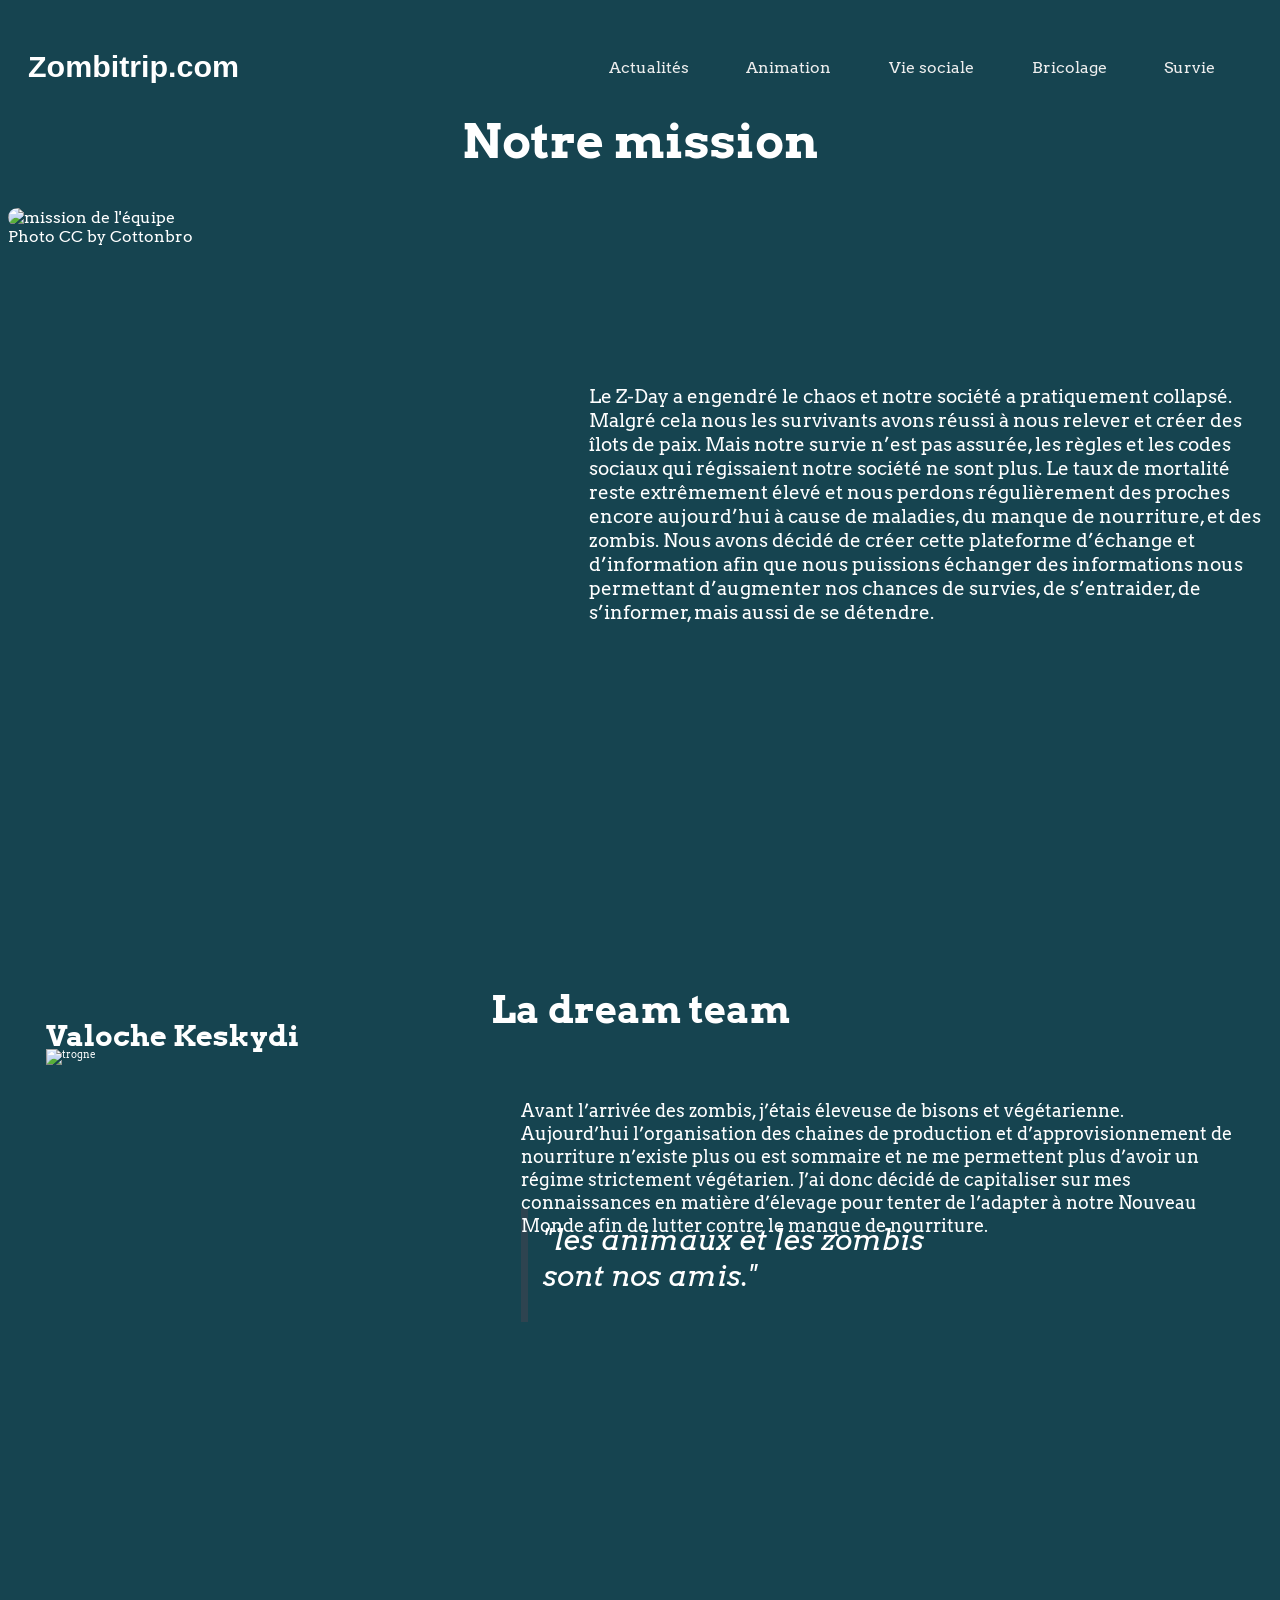
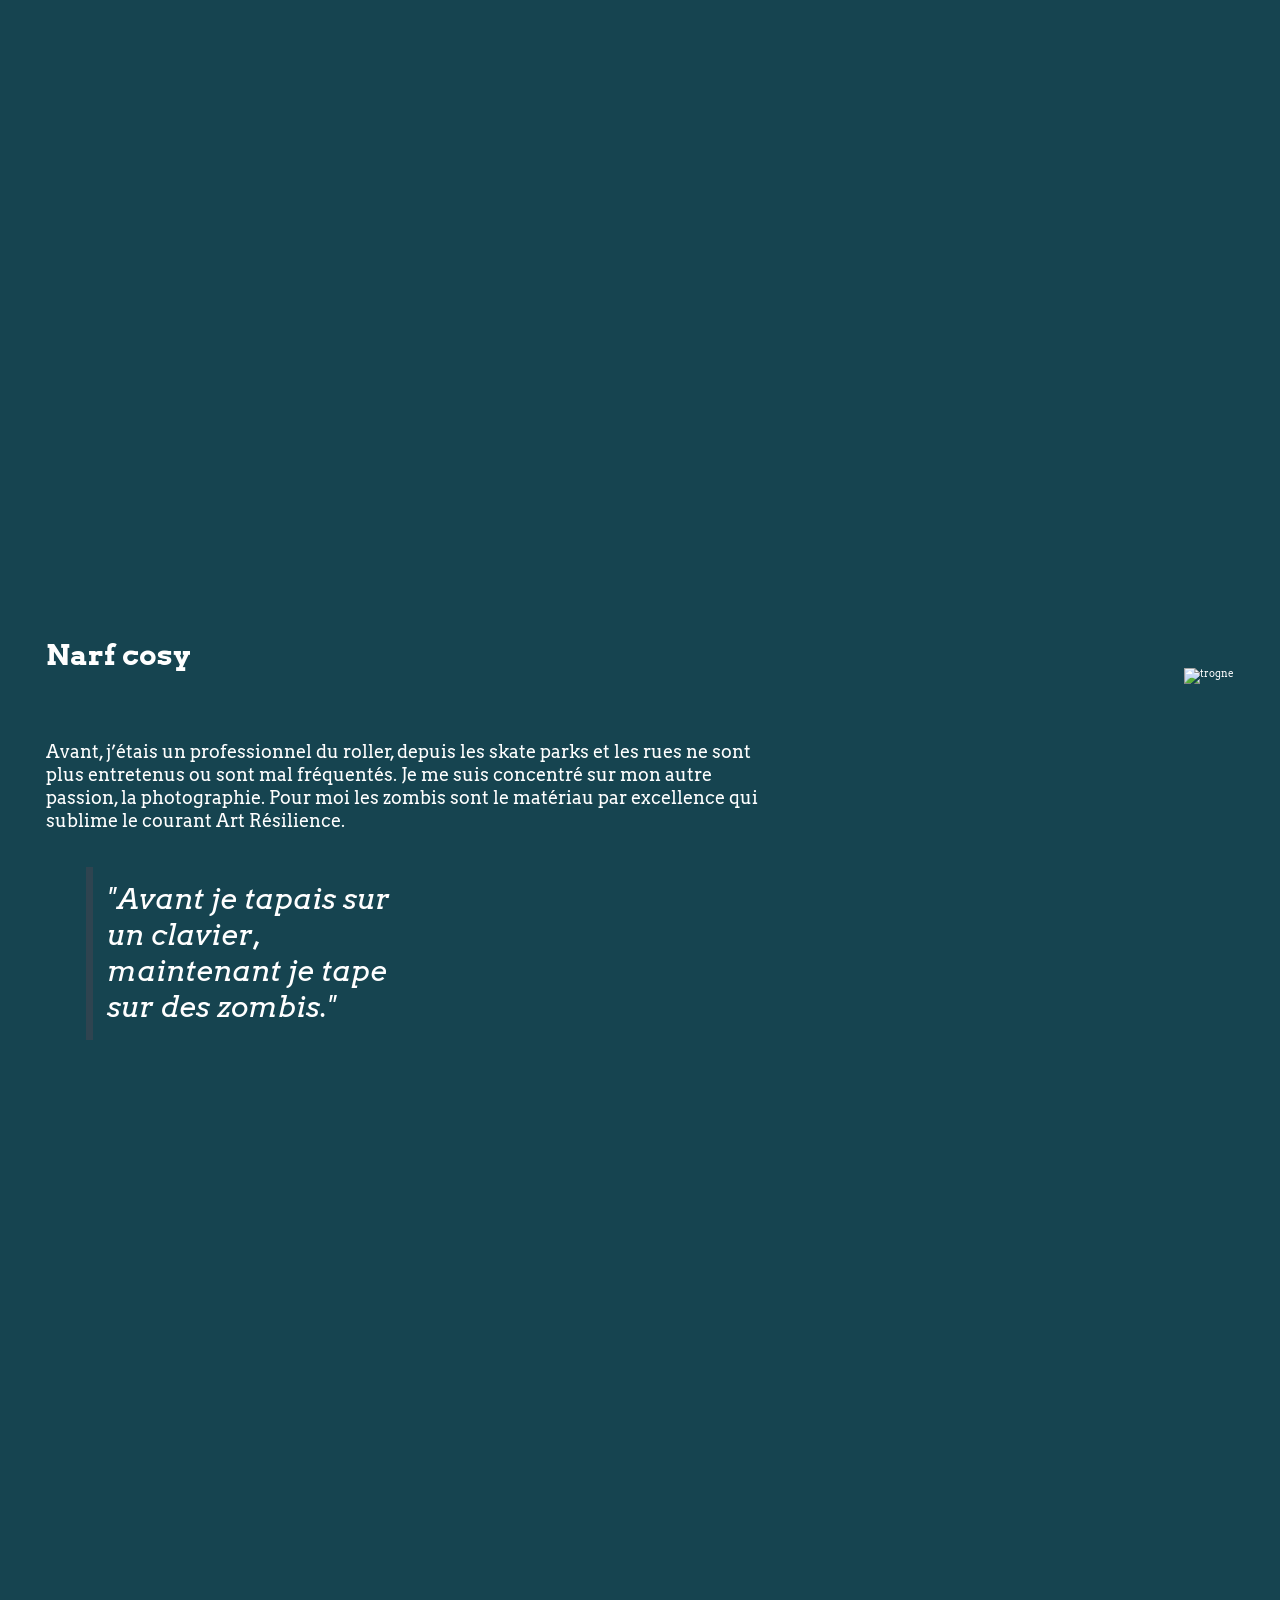
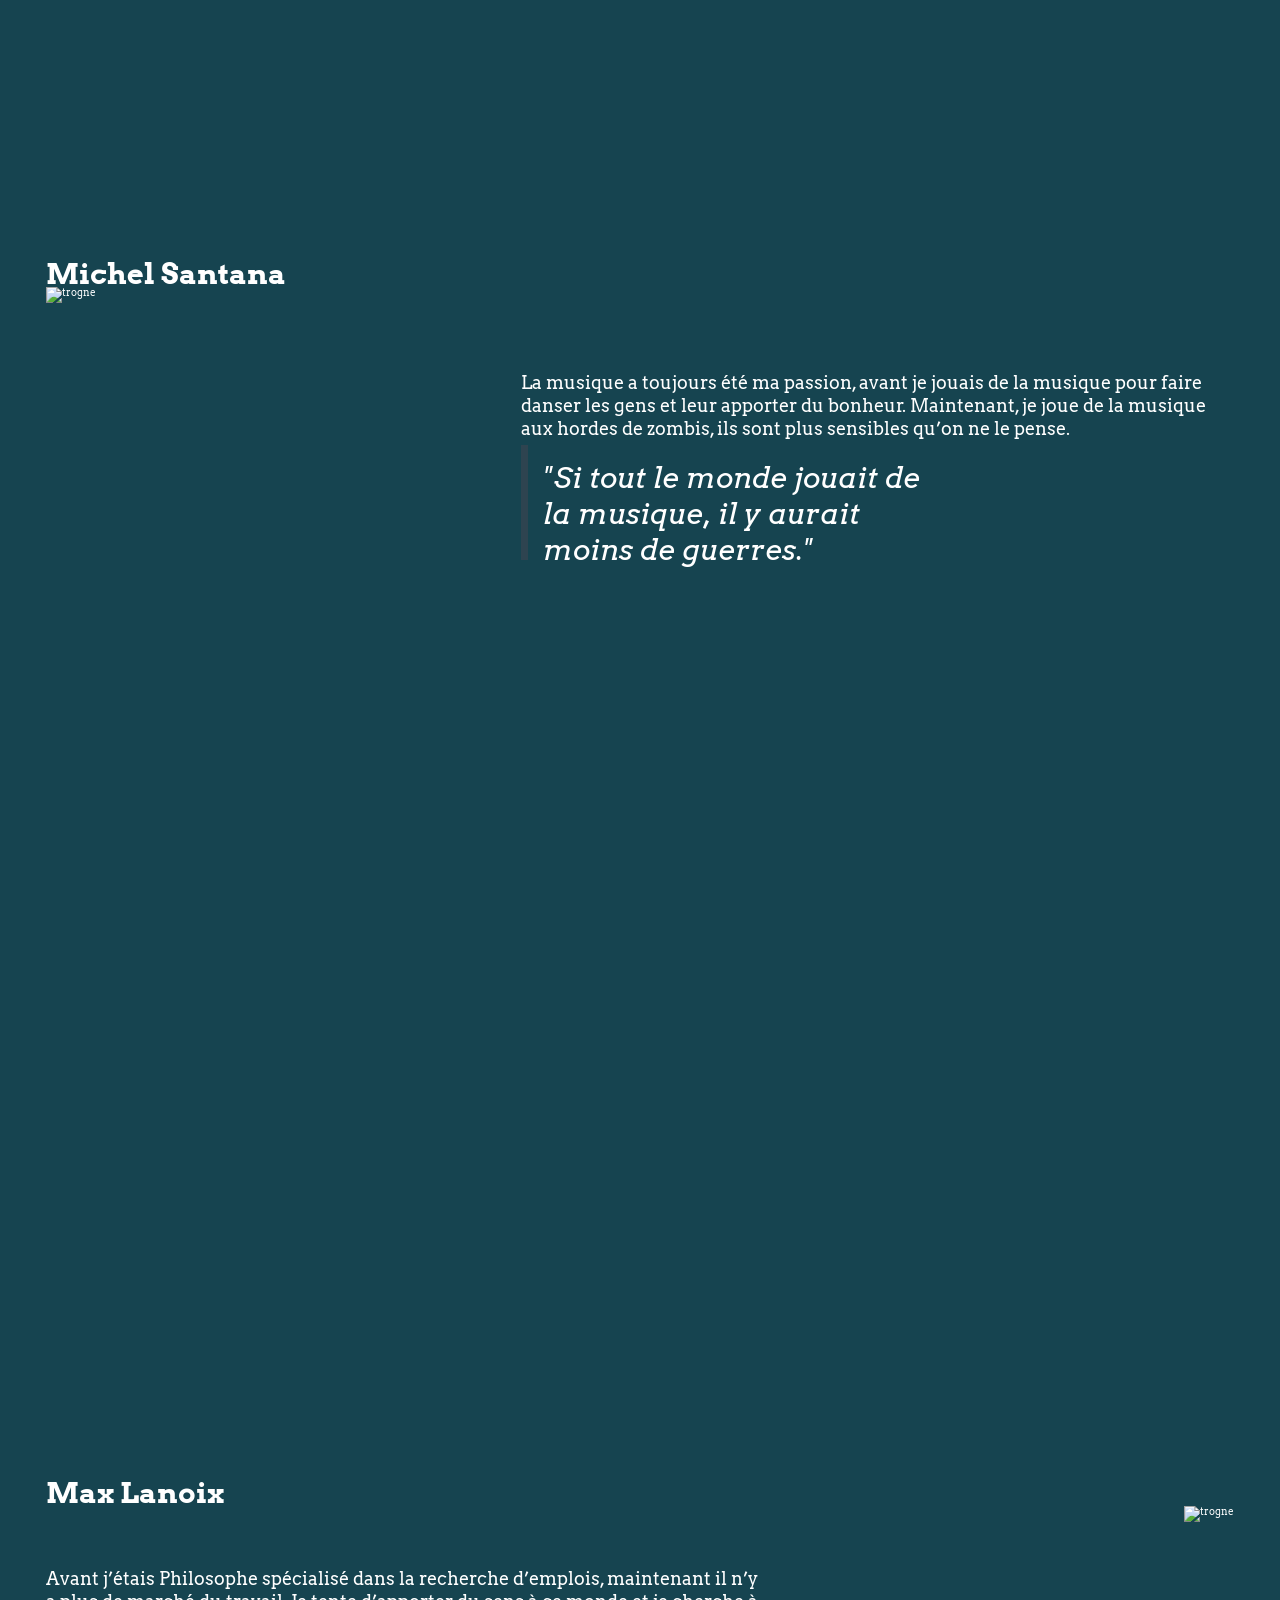
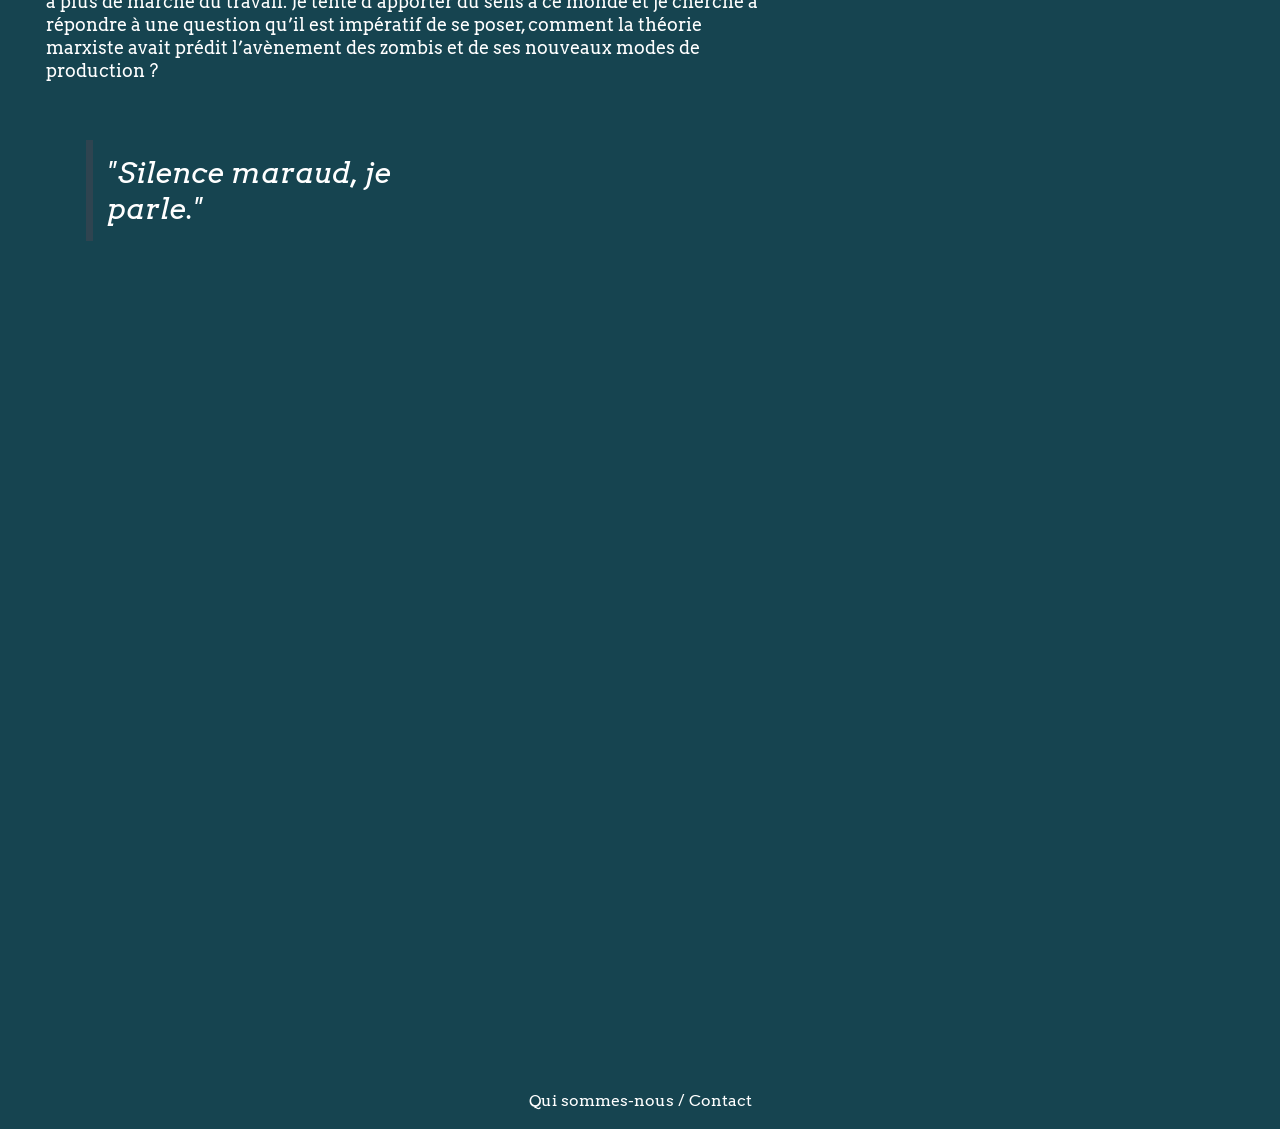
==== commit 2ac137bd: "footer and header updated" ====
--- a/about.html
+++ b/about.html
@@ -11,32 +11,32 @@
 <body>
 
     <header>
-        <h1><a class="home-link" href="#" title="Retour à la page d'accueil" ><span>Zombitrip.com</span></a></h1>
-        <nav class="navbar">
-            <input id="menu-toggle" class="menu-toggle" type="checkbox" />
-            <label for="menu-toggle">
-              <span class="icon-menu"><img src='https://gauzy.fr/osburger.svg' height='40' width='40'/></span>
-              <span class="icon-cross"><img src='https://gauzy.fr/osburger.svg' height='40' width='40'/></span>
-            </label>
-            <ul>
-              <li>
-                <a href="/actualites" title="Actualités">Actualités</a>
-              </li>
-              <li>
-                <a href="/animation" title="Animation">Animation</a>
-              </li>
-              <li>
-                <a href="/vie-sociale" title="Vie sociale">Vie sociale</a>
-              </li>
-              <li>
-                <a href="/bricolage" title="Bricolage">Bricolage</a>
-              </li>
-              <li>
-                <a href="/survie" title="Survie">Survie</a>
-              </li>
-            </ul>
-          </nav>
-    
+      <h1><a href="/" title="Retour à la page d'accueil" ><span>Zombitrip.com</span></a></h1>
+
+      <nav class="navbar">
+        <input id="menu-toggle" class="menu-toggle" type="checkbox" />
+        <label for="menu-toggle">
+          <span class="icon-menu"><img src='https://gauzy.fr/osburger.svg' height='40' width='40' alt="Menu"/></span>
+          <span class="icon-cross"><img src='https://gauzy.fr/osburger.svg' height='40' width='40' alt="Menu"/></span>
+        </label>
+        <ul>
+          <li>
+            <a href="/actualites.html" title="Actualités">Actualités</a>
+          </li>
+          <li>
+            <a href="/animation.html" title="Animation">Animation</a>
+          </li>
+          <li>
+            <a href="/vie-sociale.html" title="Vie sociale">Vie sociale</a>
+          </li>
+          <li>
+            <a href="/bricolage.html" title="Bricolage">Bricolage</a>
+          </li>
+          <li>
+            <a href="/survie.html" title="Survie">Survie</a>
+          </li>
+        </ul>
+      </nav>
     </header>
 
 <section class="mission">
@@ -55,28 +55,28 @@
         
         <h3 class="nom">Valoche Keskydi</h3>
         <p class="resume">Avant l’arrivée des zombis, j’étais éleveuse de bisons et végétarienne. Aujourd’hui l’organisation des chaines de production et d’approvisionnement de nourriture n’existe plus ou est sommaire et ne me permettent plus d’avoir un régime strictement végétarien. J’ai donc décidé de capitaliser sur mes connaissances en matière d’élevage pour tenter de l’adapter à notre Nouveau Monde afin de lutter contre le manque de nourriture. </p>
-        <blockquote class="quote">« les animaux et les zombis sont nos amis. »</blockquote>
+        <blockquote class="quote">"les animaux et les zombis sont nos amis."</blockquote>
     </article>
 
     <article class="bio">
         <picture class = "pic"><img alt="trogne" src="https://eyerrq.db.files.1drv.com/[base64]?width=612&height=578&cropmode=none"></picture>
         <h3 class="nom">Narf cosy</h3>
         <p class="resume">Avant, j’étais un professionnel du roller, depuis les skate parks et les rues ne sont plus entretenus ou sont mal fréquentés. Je me suis concentré sur mon autre passion, la photographie. Pour moi les zombis sont le matériau par excellence qui sublime le courant Art Résilience. </p>
-        <blockquote class="quote">"Avant je tapais sur un clavier, maintenant je tape sur des zombis"</blockquote>
+        <blockquote class="quote">"Avant je tapais sur un clavier, maintenant je tape sur des zombis."</blockquote>
     </article>
 
     <article class="bio">
         <picture class = "pic"><img alt="trogne" src="https://5h4hlq.db.files.1drv.com/[base64]?width=554&height=564&cropmode=none"></picture>
         <h3 class="nom">Michel Santana</h3>
         <p class="resume">La musique a toujours été ma passion, avant je jouais de la musique pour faire danser les gens et leur apporter du bonheur. Maintenant, je joue de la musique aux hordes de zombis, ils sont plus sensibles qu’on ne le pense. </p>
-        <blockquote class="quote">« Si tout le monde jouait de la musique, il y aurait moins de guerres »</blockquote>
+        <blockquote class="quote">"Si tout le monde jouait de la musique, il y aurait moins de guerres."</blockquote>
     </article>
 
     <article class="bio">
         <picture class = "pic"><img alt="trogne" src="https://sqpgig.db.files.1drv.com/[base64]?width=623&height=588&cropmode=none"></picture>
         <h3 class="nom">Max Lanoix</h3>
         <p class="resume">Avant j’étais Philosophe spécialisé dans la recherche d’emplois, maintenant il n’y a plus de marché du travail. Je tente d’apporter du sens à ce monde et je cherche à répondre à une question qu’il est impératif de se poser, comment la théorie marxiste avait prédit l’avènement des zombis et de ses nouveaux modes de production ?</p>
-        <blockquote class="quote">« Silence maraud, je parle »</blockquote>
+        <blockquote class="quote">"Silence maraud, je parle."</blockquote>
     </article>
 
 
--- a/main.css
+++ b/main.css
@@ -432,7 +432,7 @@
   position: relative;
 }
 .mission img{
-width: 60%;
+width: 100%;
 border-radius: 10px;
 text-align: end;
 
@@ -544,43 +544,78 @@
 @media screen and (min-width: 720px){
 
   .mission{
-      grid-template-columns: 1fr 1fr;
-      grid-row: 1fr 1fr;
+    display :grid;
+      grid-template-columns: 1fr 1fr 20%;
+      grid-template-rows: 5% 1fr 20%;
   }
 
 
 .titre{
-  grid-column: 1/3;
+  grid-column: 1/4;
   grid-row: 1/2;
   
 }
 .mission h2{
-  font-size: 4EM;
+  font-size: 3EM;
   align-self: center;
 
 }   
 .picmission{
-  margin-top: 10%;
+  grid-column: 1/2;
+  grid-row: 2/3;
+  
+  width: 100%;
+  margin-right: 0;
 }
 
 .mission img{
-  width: 40%;
+  width: 100%;
   align-content: start;
-  grid-column: 1/3;
-  grid-row: 2/3;
+  
   margin-bottom: 0;
 }
 
 .resumer{
   font-size: 1.2em;
-}
-
-.quote{
+  grid-column:2/4 ;
+  grid-row: 2/4 ;
+  margin-left: 10%;
+  margin-top :30%;
+}
+
+
+/** partie biographie **/
+.bio{
+  grid-template-columns: 1fr 1fr 1fr;
+  grid-template-rows: 5% 1fr 1fr;
+  margin-top: 0;
+  margin-bottom: 0;
+  height: 1200px;
+}
+.bio:nth-of-type(odd) .quote{
+  grid-column: 2/4;
+  grid-row: 2/3;
   font-size: 3em;
-}
+  margin-left: 10%;
+  margin-top: 20%;
+  width: 50%;
+  height: 15%;
+ 
+}
+
+
+
+.bio:nth-of-type(even) .quote{
+  grid-column: 1/2;
+  grid-row: 2;
+  font-size: 3em;
+  margin-left: 10%;
+
+}
+
 
 .team{
-  margin-top: 15%;
+  
   font-size: 4em;
 
 }
@@ -589,12 +624,35 @@
   font-size: 3em;
 }
 
+.bio:nth-of-type(even) p{
+  font-size: 1.9em;
+  grid-column: 1/3;
+  grid-row: 2/4;
+  margin-right: 10%;
+  margin-bottom: 0;
+}
+
+
 .bio p{
+  height: 200px;
+}
+.bio:nth-of-type(odd) p{
   font-size: 1.9em;
-}
-
-.bio  img{
-  width: 60%; 
+  grid-column: 1/4;
+  grid-row: 2/3;
+  margin-left: 40%;
+  margin-bottom: 0;
+}
+
+.bio:nth-of-type(odd) img{
+  width: 50%; 
+  grid-column: 1/2;
+  grid-row: 1/4;
+}
+.bio:nth-of-type(even) img{
+  width: 50%; 
+  grid-column: 2/4;
+  grid-row: 1/4;
 }
 
 }
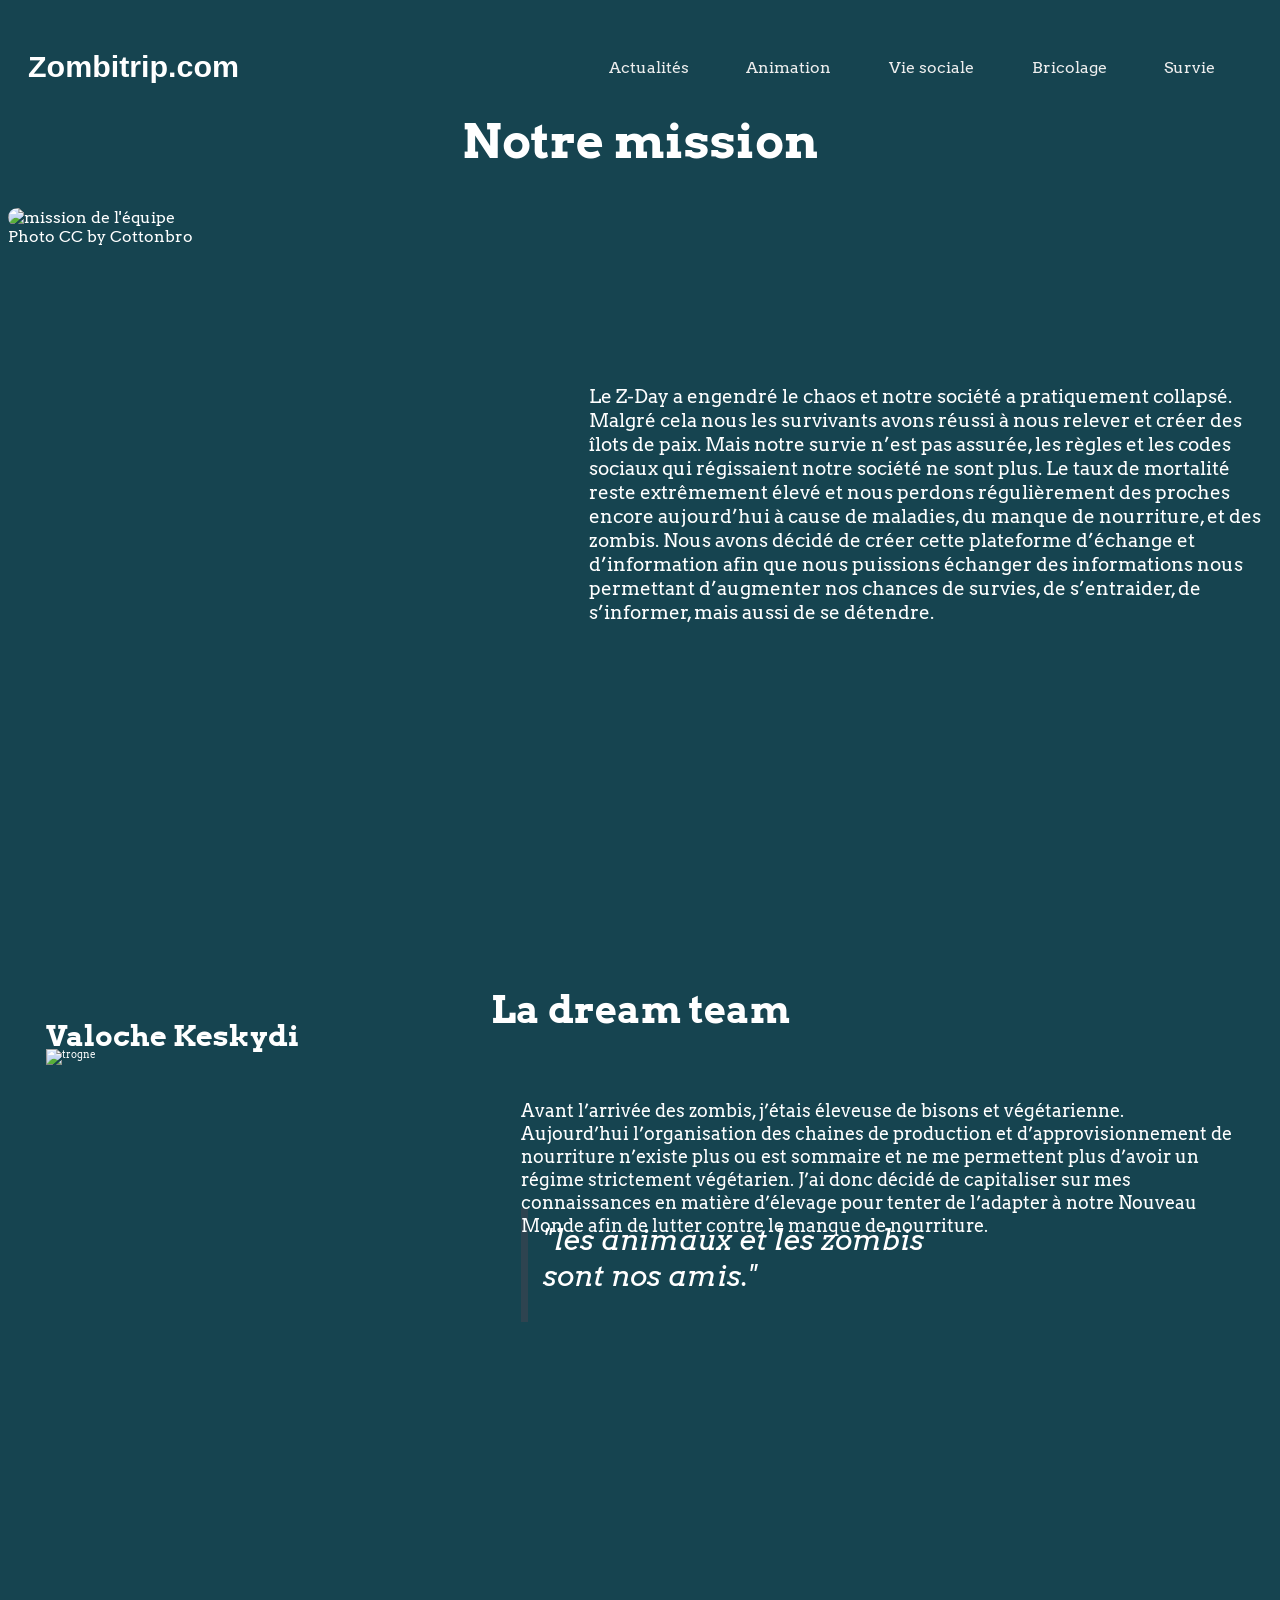
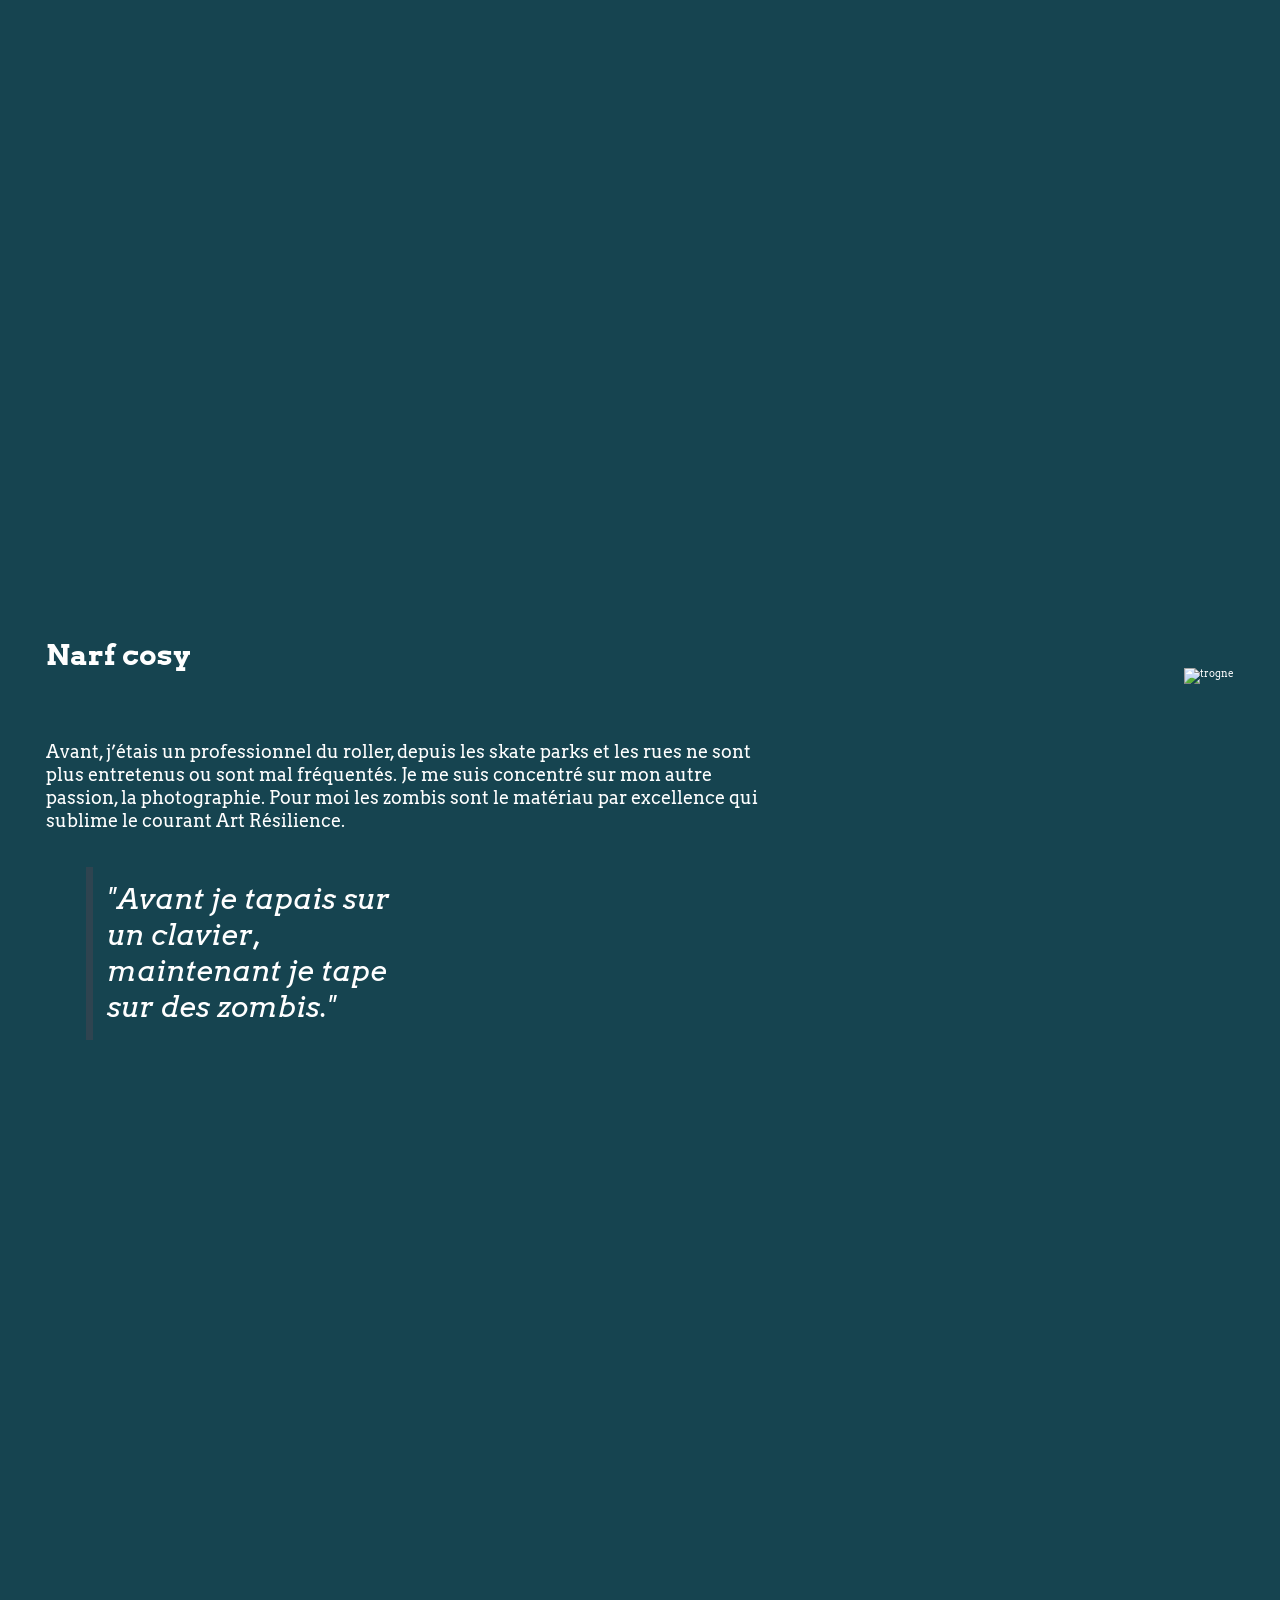
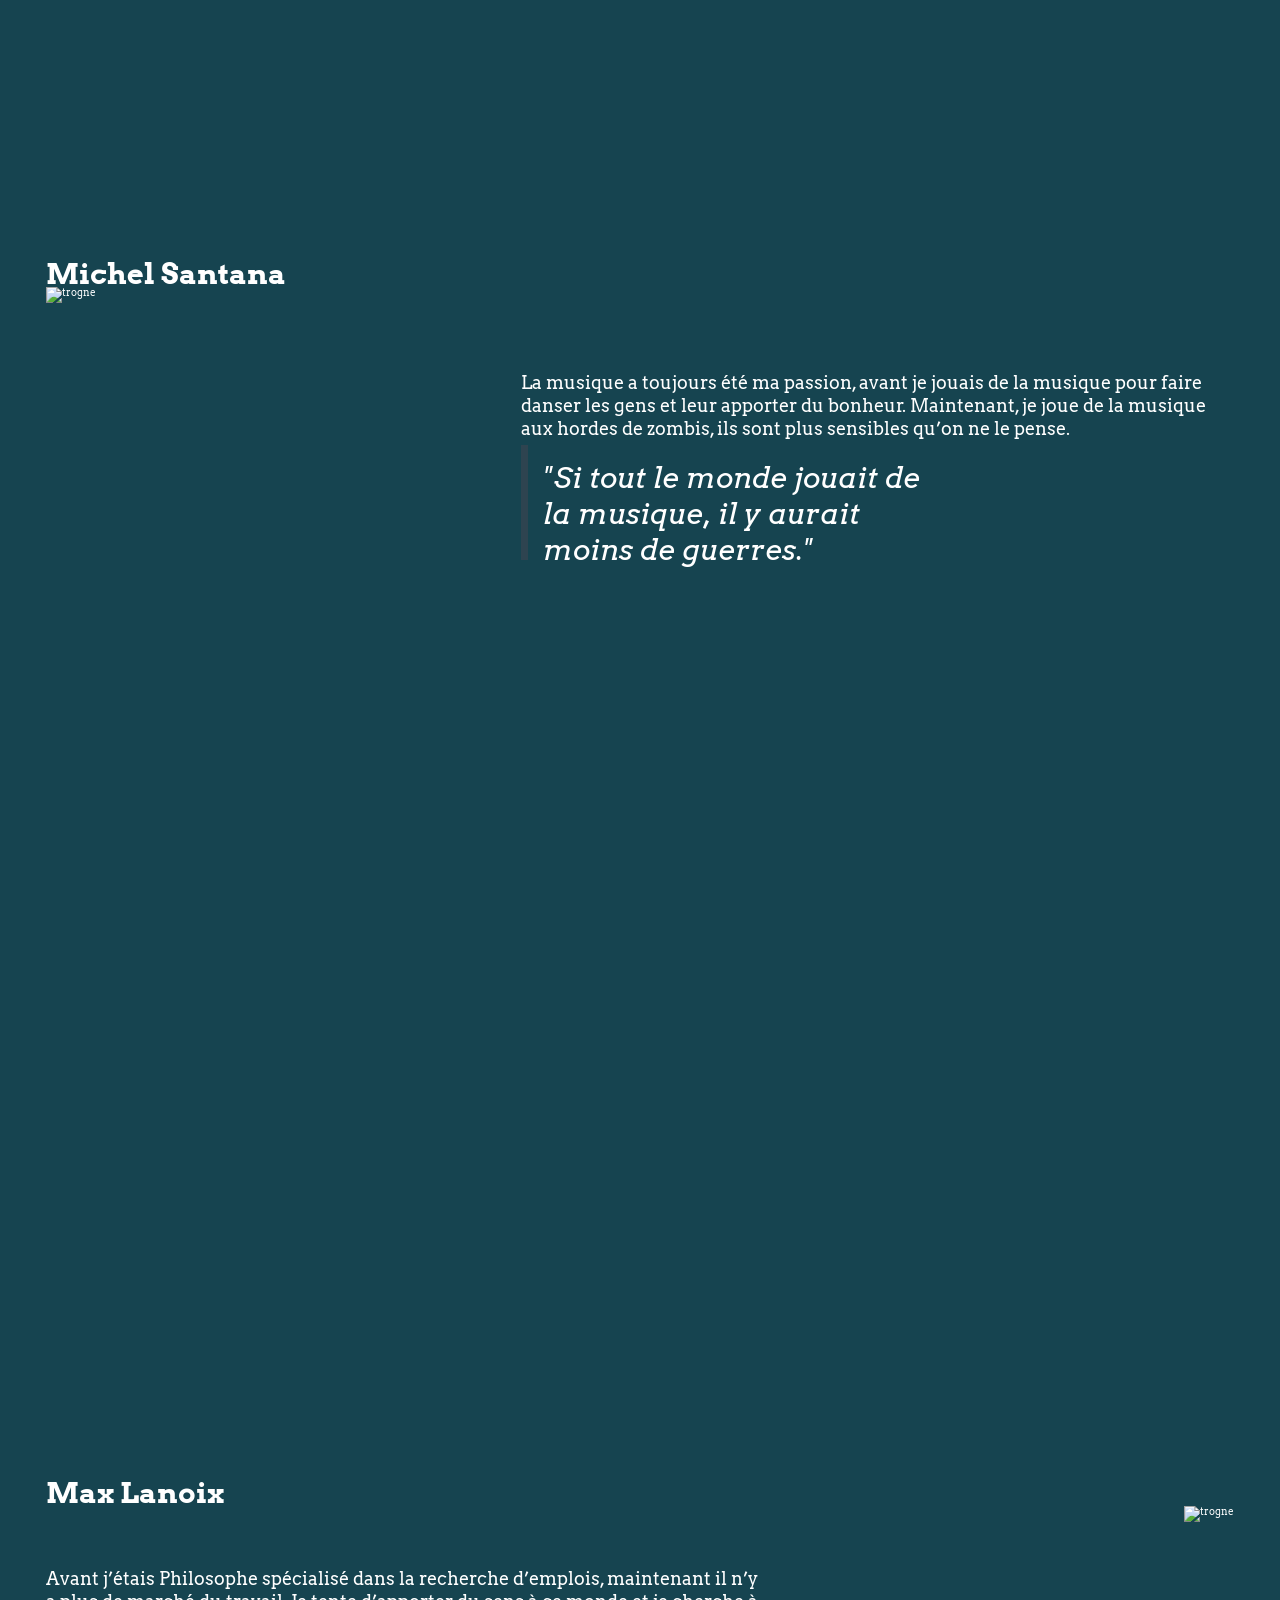
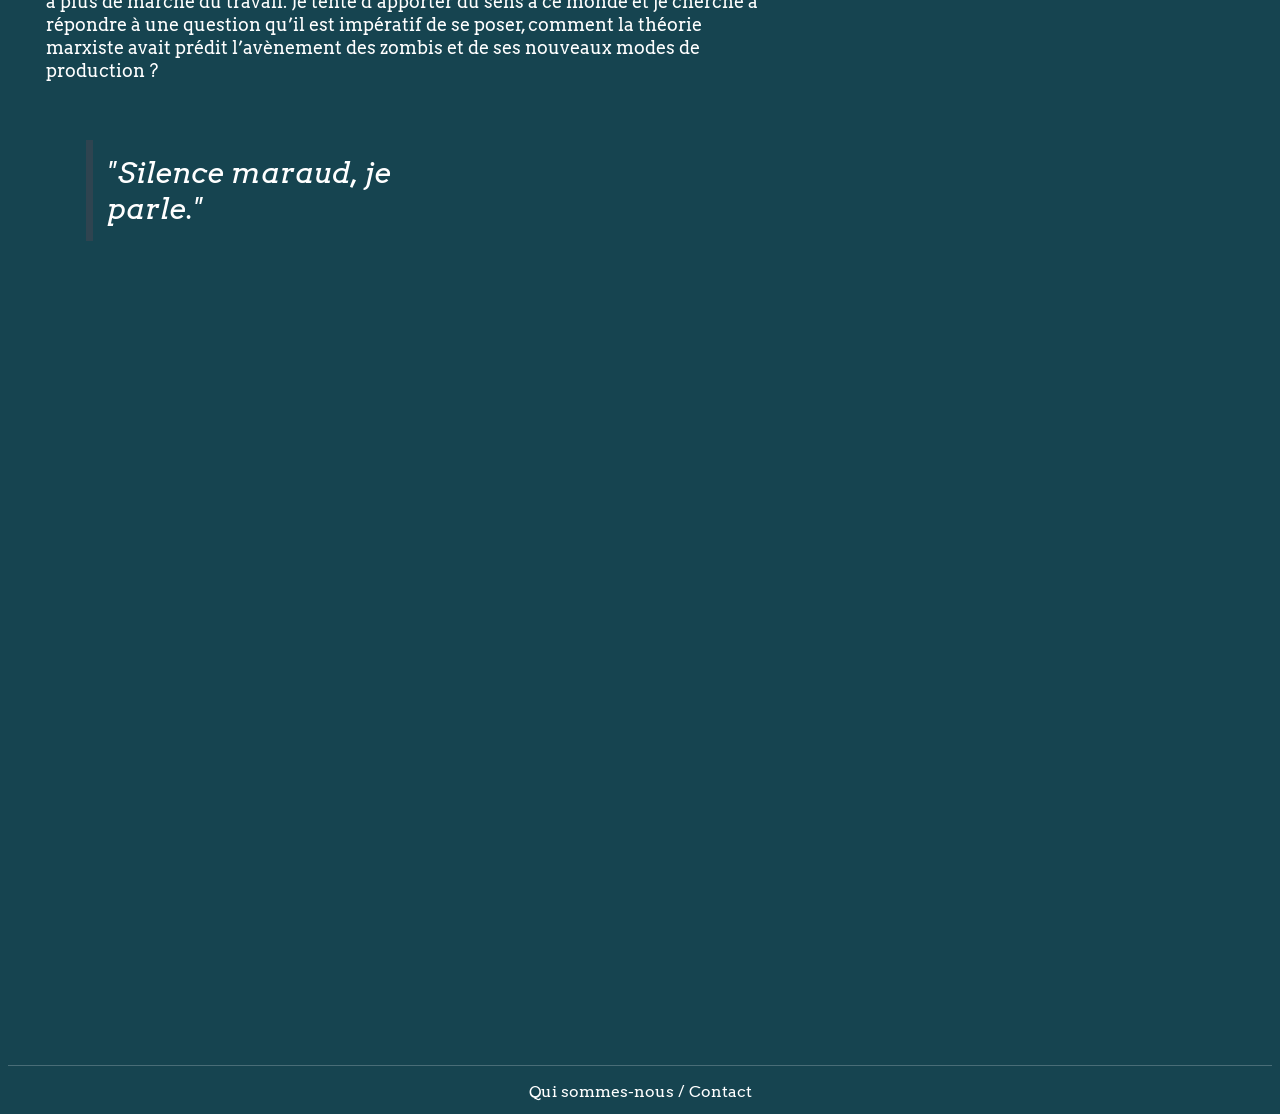
==== commit fa597828: "Merge branch 'aPropos' into master" ====
--- a/about.html
+++ b/about.html
@@ -87,4 +87,4 @@
 </footer>
     
 </body>
-</html>+</html>
--- a/main.css
+++ b/main.css
@@ -5,6 +5,7 @@
 }
 a{
   text-decoration:none;
+  color: #fff;
 }
 blockquote {
   font-style: italic;
@@ -129,15 +130,21 @@
   height:40px;
   bottom:0;
   background-color:#164450;
-}
-body > footer p{
+  border-top: solid 0.5px #ffffff38;
+}
+body > footer ul li{
   position:relative;
   top:10px;
   font-size:1em;
 }
-footer a{
-  color:#fff;
-}
+
+body > footer .navbar-footer ul {
+  justify-content:space-evenly;
+  display:flex;
+  flex-direction:row;
+}
+
+
 /* END FOOTER */
 
 /* BREACK POINT 1 */
@@ -182,12 +189,13 @@
     font-size:1em;
   }
   body > footer{
-    position:relative;}
+    position:relative;
+  }
 }
 /* ============ */
 
 h1 a,
-.card .categorie {
+.card .categorie, #categories h2 {
   text-decoration: none;
   color:#fff;
   font-family: 'Adler', 'Adler-webfont', sans-serif;
@@ -260,7 +268,7 @@
   object-fit: cover;
 }
 
-.card:first-of-type {
+#actualites .card:first-of-type, #related .card:first-of-type {
   grid-row: 1 / 2;
   grid-column: 1 / 3;
   /* display: flex;
@@ -268,7 +276,7 @@
   height:30vh;
   width: 100%; */
 }
-.card:first-of-type h2 {
+#actualites .card:first-of-type h2, #related .card:first-of-type h2 {
   /* grid-row: 2 / 3; */
   /* position: absolute;
   color:black;
@@ -276,11 +284,11 @@
   margin:2vw; */
 }
 
-.card:first-of-type p {
+#actualites .card:first-of-type p, #related .card:first-of-type p {
   /* position :absolute; */
 }
 
-.card:first-of-type img {
+#actualites .card:first-of-type img, #related .card:first-of-type img {
   height: 30vw;
 }
 
@@ -307,8 +315,9 @@
   
 } */
 
-.article {
-  /* context needed */
+#categories h2 {
+  font-size:2.7em;
+  text-align:center;
 }
 
 .article > header {
@@ -320,13 +329,16 @@
 }
 
 .chapo {
-  font-size: 1.1em;  
+  font-size: 1.15em;  
   font-weight: 500;
-}
-
+  margin: 1em 0;
+}
+
+.categorie,
 .date-created,
 .author-name {
   display: inline-block;
+  margin: 0 .25em;
 }
 
 .content,
@@ -342,6 +354,11 @@
   line-height: 1.25;
 }
 
+.content h4 {
+  font-size: 1.25em;
+  margin: 1em 0 .25em;
+}
+
 .content em {
   font-style: normal;
   font-weight: 500;
@@ -393,16 +410,208 @@
     float: left;
     margin: 0 1em .25em 0;
   }
+  figure img {
+    max-width: 45vw;
+  }
   figure:nth-of-type(2n) {
     float: right;
     margin: 0 0 .25em 1em;
   }
+
   .article > footer {
     clear: both;
   }
 }
-<<<<<<< HEAD
-
+
+/* css contact form  */
+
+input[type=text],
+select,
+textarea {
+  background-color: white;
+  width: 100%;
+  padding: 12px;
+  border: 1px solid #ccc;
+  border-radius: 4px;
+  box-sizing: border-box;
+  margin-top: 6px;
+  margin-bottom: 16px;
+  resize: vertical;
+}
+
+input[type=submit] {
+  background-color: #461202;
+  color: white;
+  padding: 12px 18px;
+  border: none;
+  border-radius: 12px;
+  cursor: pointer;
+  -webkit-border-radius: 12px;
+  -moz-border-radius: 12px;
+  -ms-border-radius: 12px;
+  -o-border-radius: 12px;
+}
+
+input[type=submit]:hover {
+  background-color: #bebebe;
+}
+
+.container {
+  border-radius: 5px;
+  background-color: #2e4450;
+  ;
+  padding: 20px;
+}
+
+@media screen and (min-width:720px) {
+  input {
+   
+    width: 10%;
+  }
+
+  .inlineP {
+    display: flex;
+    justify-content: space-between;
+
+
+  }
+
+  .inlineP p {
+
+    width: 48%;
+
+
+  }
+}
+
+/* CATEGORIES */
+#categories{
+  max-width:95%;
+  margin:auto;
+}
+#categories h2 {
+  margin-bottom:0.8em;
+}
+#categories .card h3{
+  display: inline-block;
+}
+#categories .card h3{
+  font-size:2em;
+  z-index: 30;
+}
+#categories .author-name{
+  display:none;
+}
+#categories .card {
+  margin-bottom:2em;
+}
+#categories .card > .bloc-article {
+  position:relative;
+}
+#categories h3{
+  font-family: 'Arvo', serif;
+}
+#categories .card:last-child {
+  margin-bottom: 5em;
+}
+#categories .bouton-article{
+  background-color: #164450;
+  padding:1.8% 4.5%;
+  position:absolute;
+  bottom:1em;
+  right:1em;
+  font-size:1.3em;
+}
+.lire-article{
+  display:none;
+}
+.lire-article-mobile{
+  display: block;
+  text-align: center;
+  font-size: 2em;
+  top: -62px;
+  position: relative;
+  background-color: #164450;
+  padding: 2% 6%;
+  margin: 0 auto;
+  width: 60%;
+}
+
+
+
+
+/* CATEGORIES BREACK POINT 1 */
+@media screen and (min-width:720px){
+  #categories{
+    max-width:100%;
+  }
+  #categories {
+    display:flex;
+    flex-wrap:wrap;
+  }
+  #categories h2 {
+    width:100%;
+  }
+  #categories .card{
+    width:47%;
+    margin:1.5%;
+  }
+  #categories .card > .bloc-article {
+    top:0;
+  }
+  #categories .bouton-article{
+    bottom:3em;
+  }
+  #categories .card:nth-last-child(2) {
+    margin-bottom: 5em;
+  }
+  .lire-article-mobile{
+
+  }
+}
+
+/* CATEGORIES BREACK POINT 2 */
+@media screen and (min-width:966px){
+  #categories img {
+    max-height:30vh;
+  }
+  #categories .chapo, #categories .date-created{
+    display: inline-block;
+    margin-bottom: 1em;
+  }
+  #categories .chapo:after{
+    content:" (...)";
+  }
+  #categories .card h3{
+    position: absolute;
+    text-shadow: 0 0 0.2em #000, 0 0 0.2em #000, 0 0 0.2em #000;
+    left: 5%;
+    width:90%;
+    bottom:6%;
+  }
+  .lire-article{
+    padding:1.1% 4.5%;
+    margin:0;
+    background-color: #164450;
+    font-size: 0.4em;
+    font-variant: normal;
+    text-align: center;
+    text-shadow:none;
+    display:inline;
+    position:relative;
+    bottom:0.5em;
+    left:1em;
+  }
+
+  .lire-article-mobile{
+    display:none;
+  }
+  #categories .author-name{
+    display:inline-block;
+    text-align:right;
+  }
+
+}
 
 
 /** About css**/
@@ -656,5 +865,43 @@
 }
 
 }
-=======
->>>>>>> 34717dd0bff1666dd5cdaec9d6324c5866e75adc
+
+
+/* rainbow mode */
+#toggleRainbow{
+  color:#fff;
+  font-family: 'Arvo', serif;
+}
+#toggleRainbow:hover{
+  cursor:pointer;
+}
+.rainbow{
+  background: linear-gradient(217deg, rgba(255,0,0,.8), rgba(255,0,0,0) 70.71%),
+            linear-gradient(127deg, rgba(0,255,0,.8), rgba(0,255,0,0) 70.71%),
+            linear-gradient(336deg, rgba(0,0,255,.8), rgba(0,0,255,0) 70.71%)!important;
+  color:#240f19;
+}
+.rainbow-footer{
+  background-color: #792b80!important;
+}
+.rainbow-button{
+  background-color: #792b80!important;
+  color: #ffed5b;
+}
+
+.interview li {
+  list-style: none;
+  margin-bottom: 1.5em;
+}
+
+.interview .who h3 {
+  font-weight: 700;
+  font-size: 1.2em;
+}
+
+.interview blockquote {
+  font-style: normal;
+  border: none;
+  margin: .5em 0;
+  padding: 0;
+}
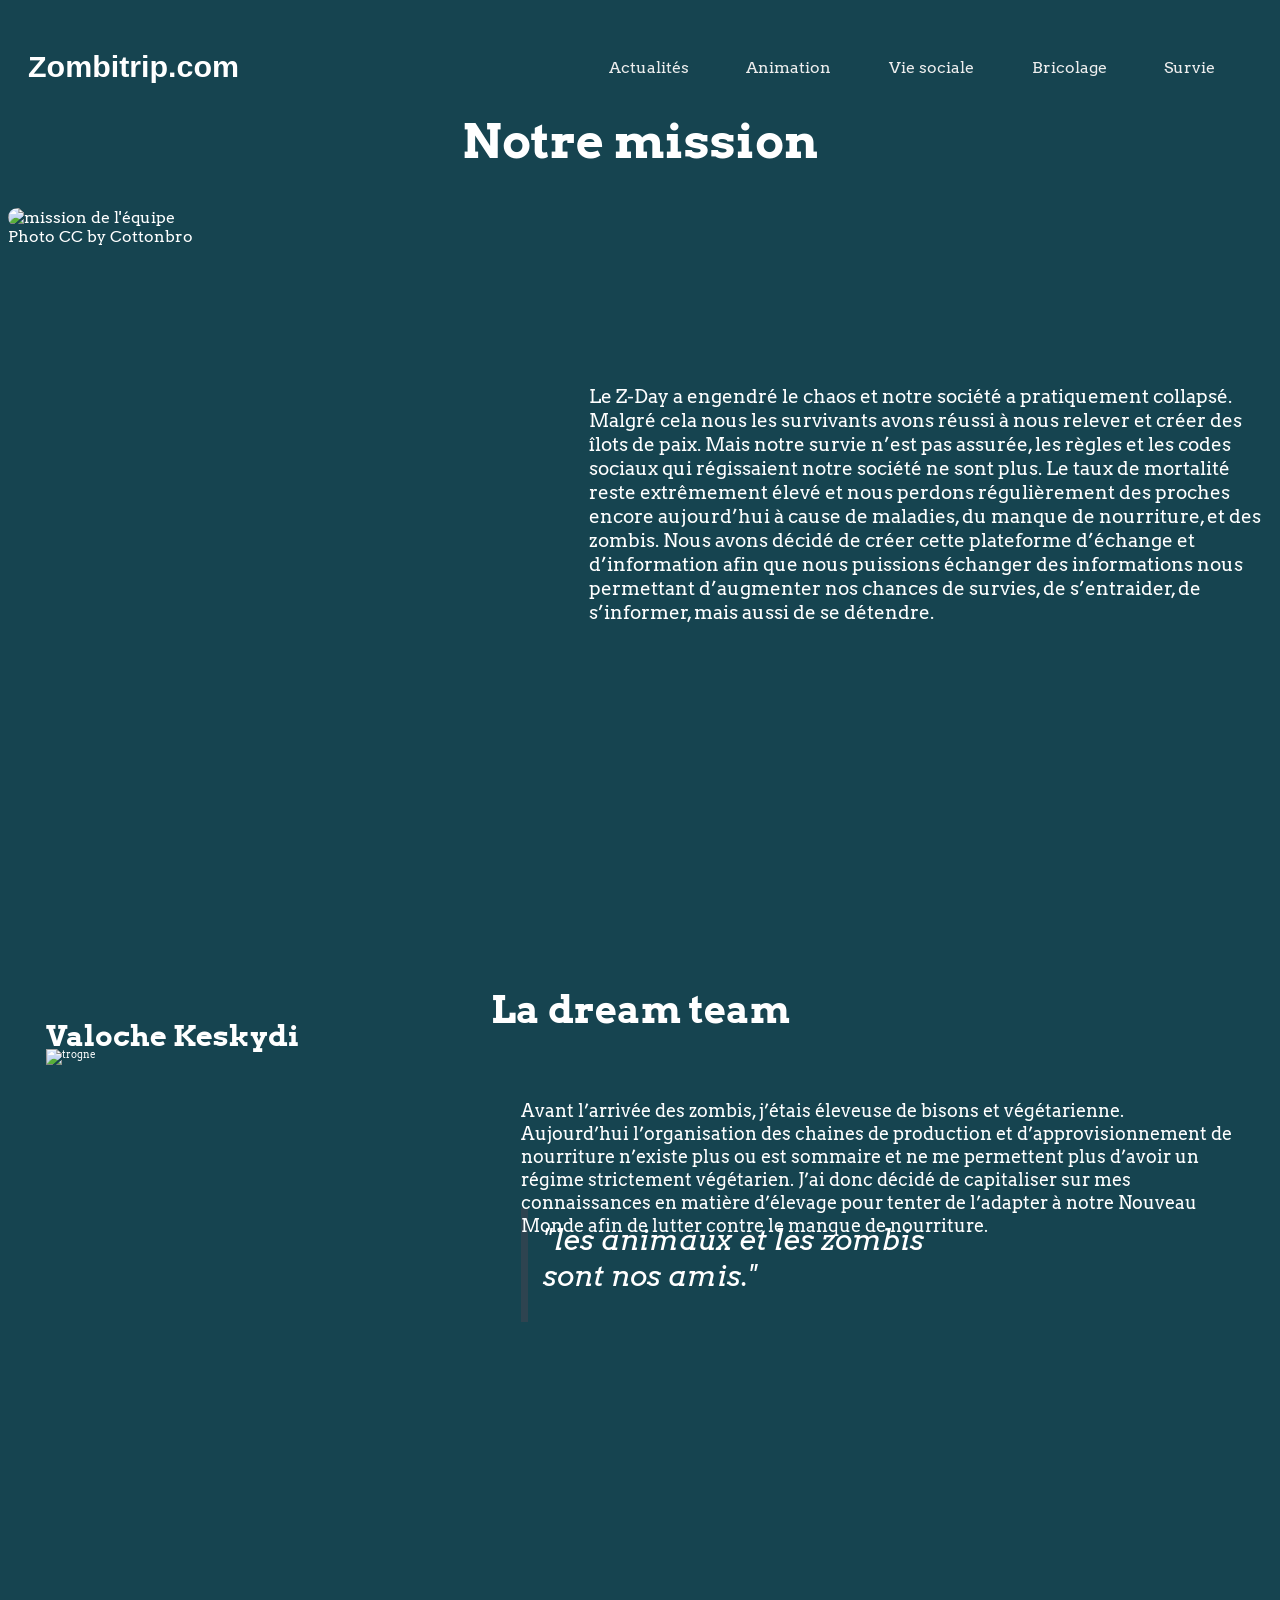
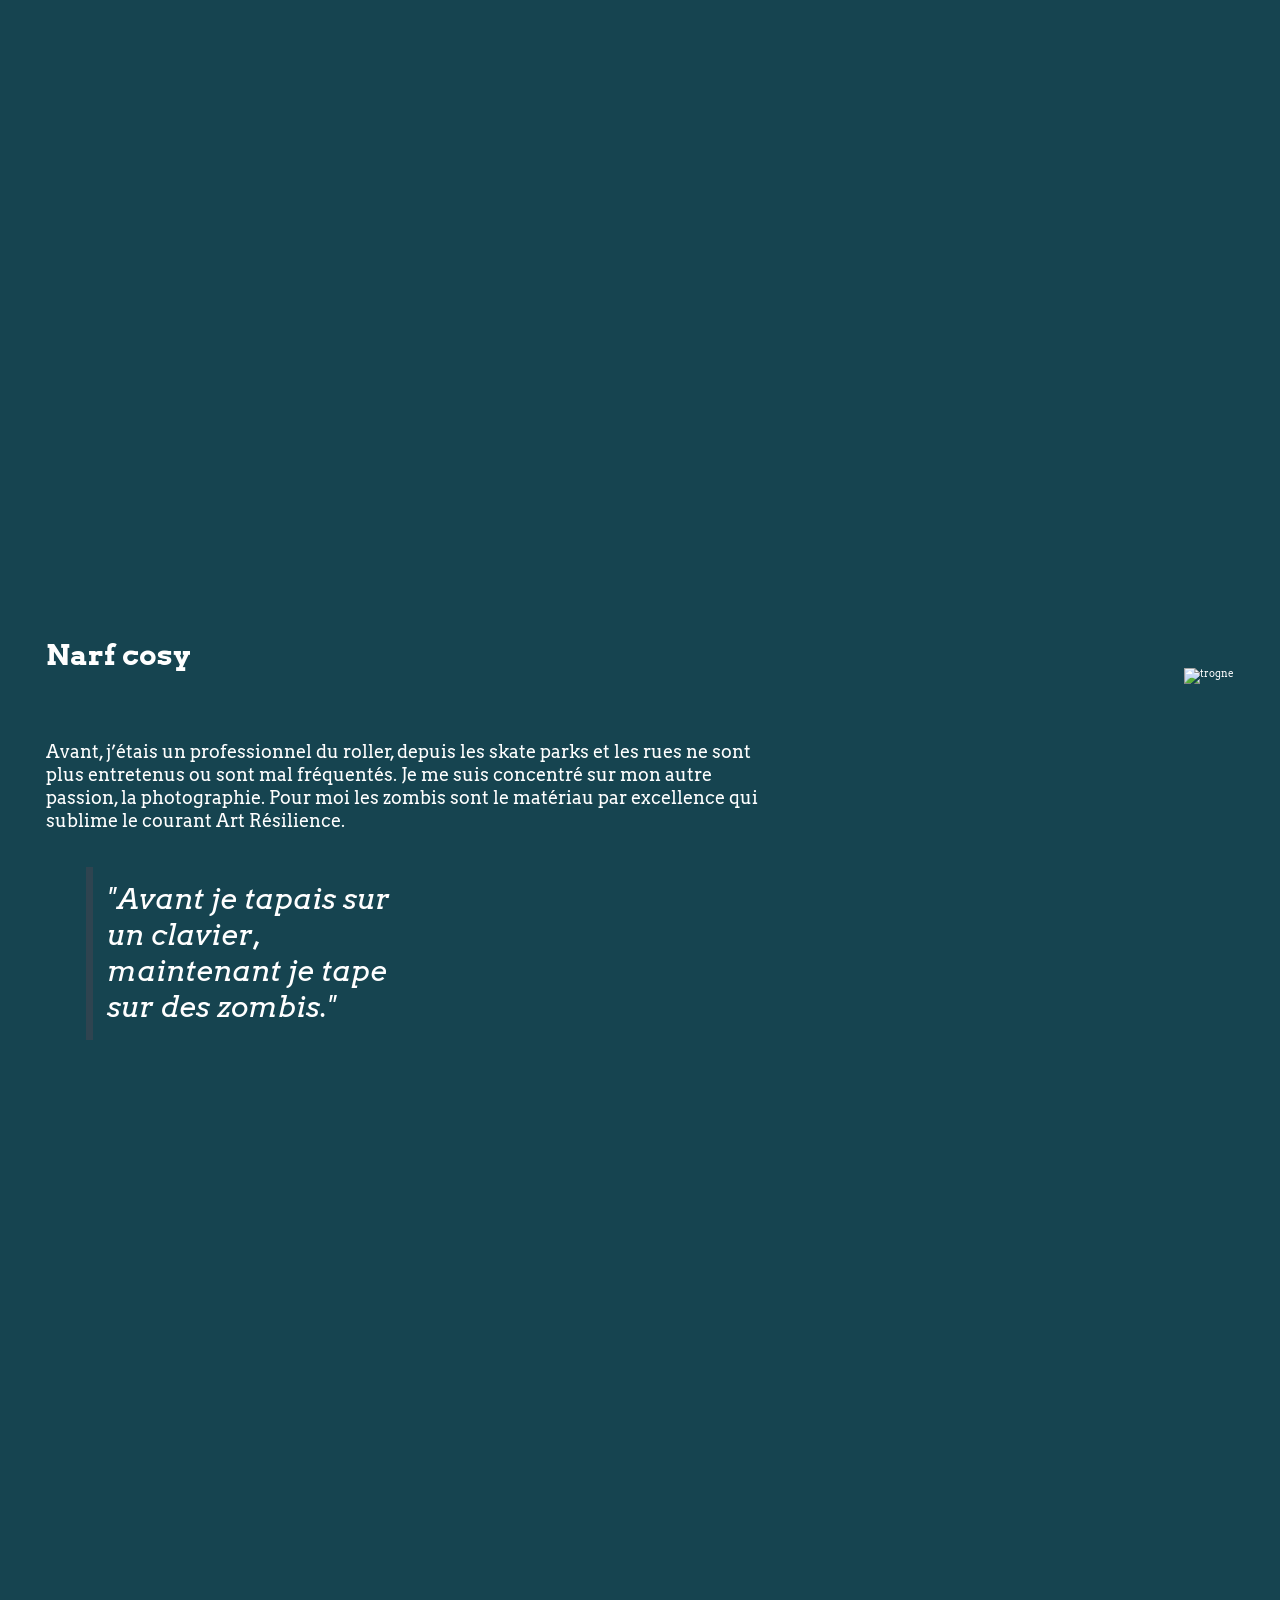
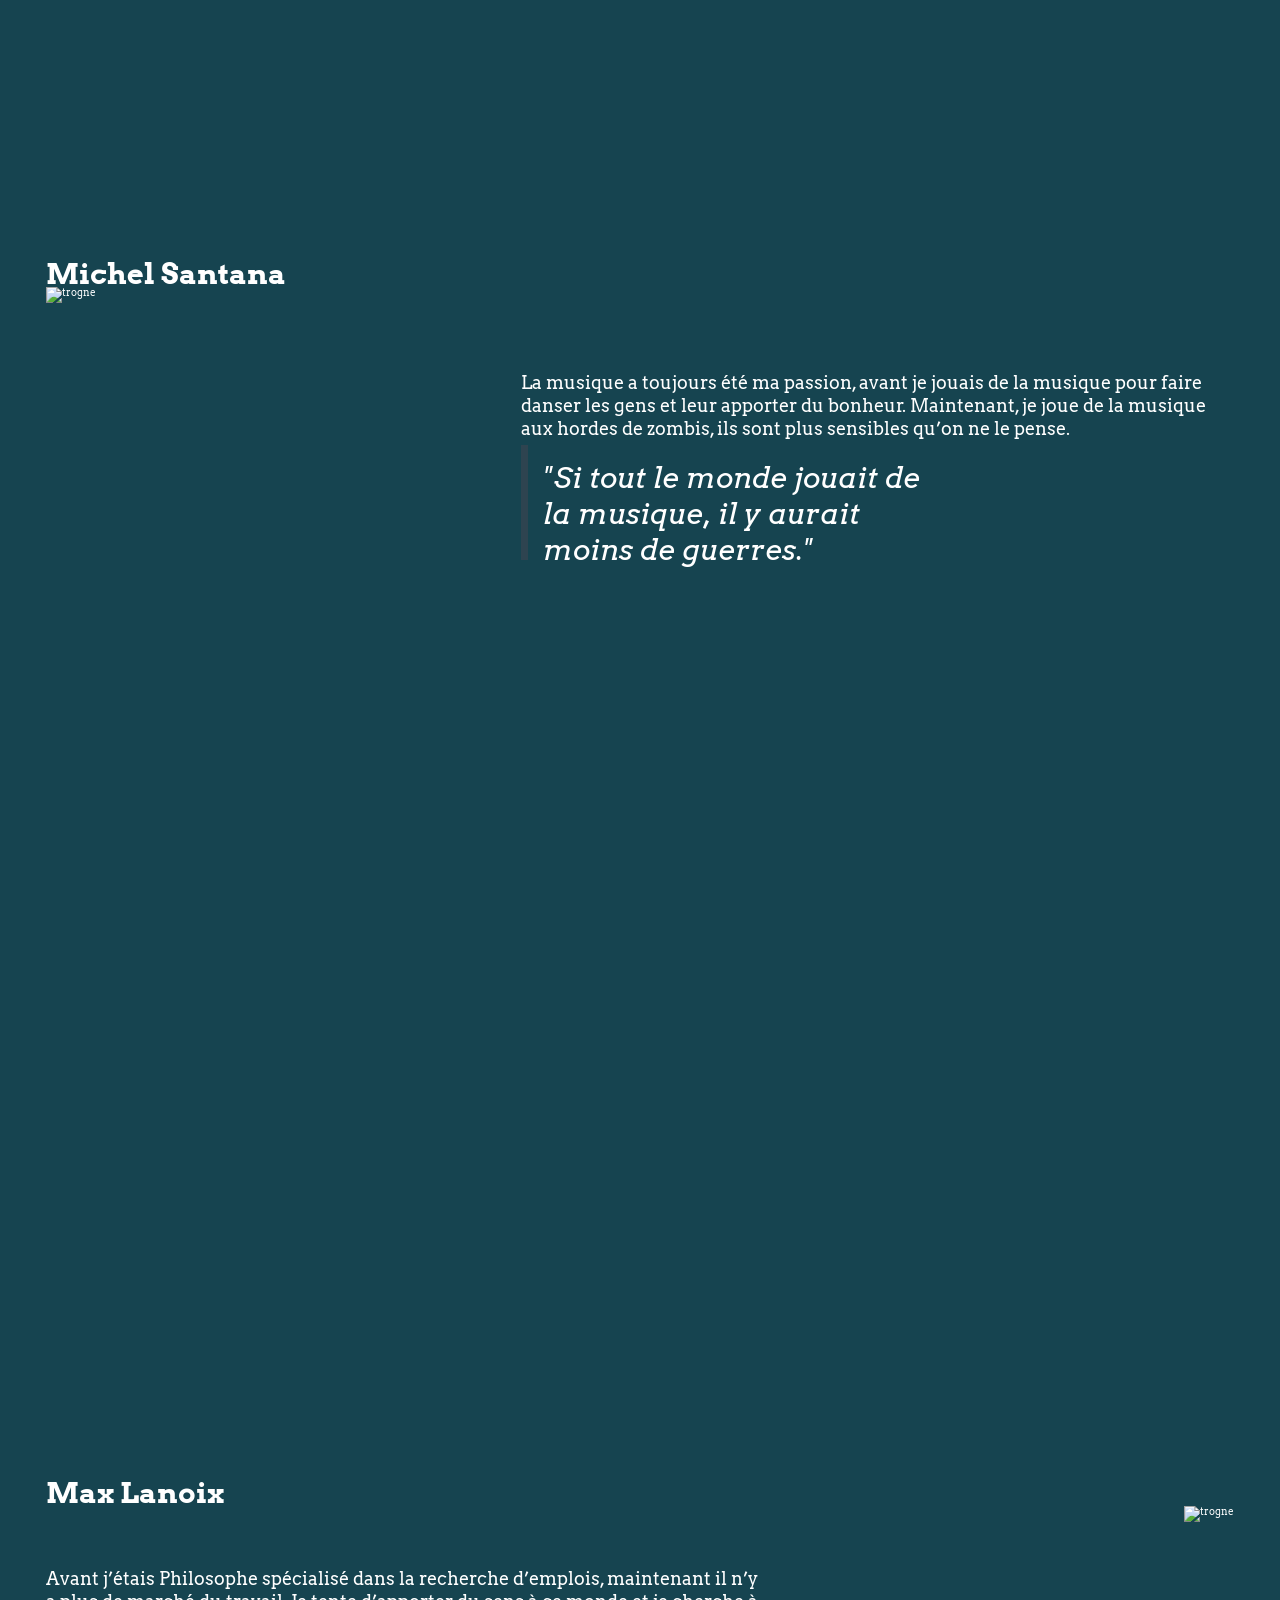
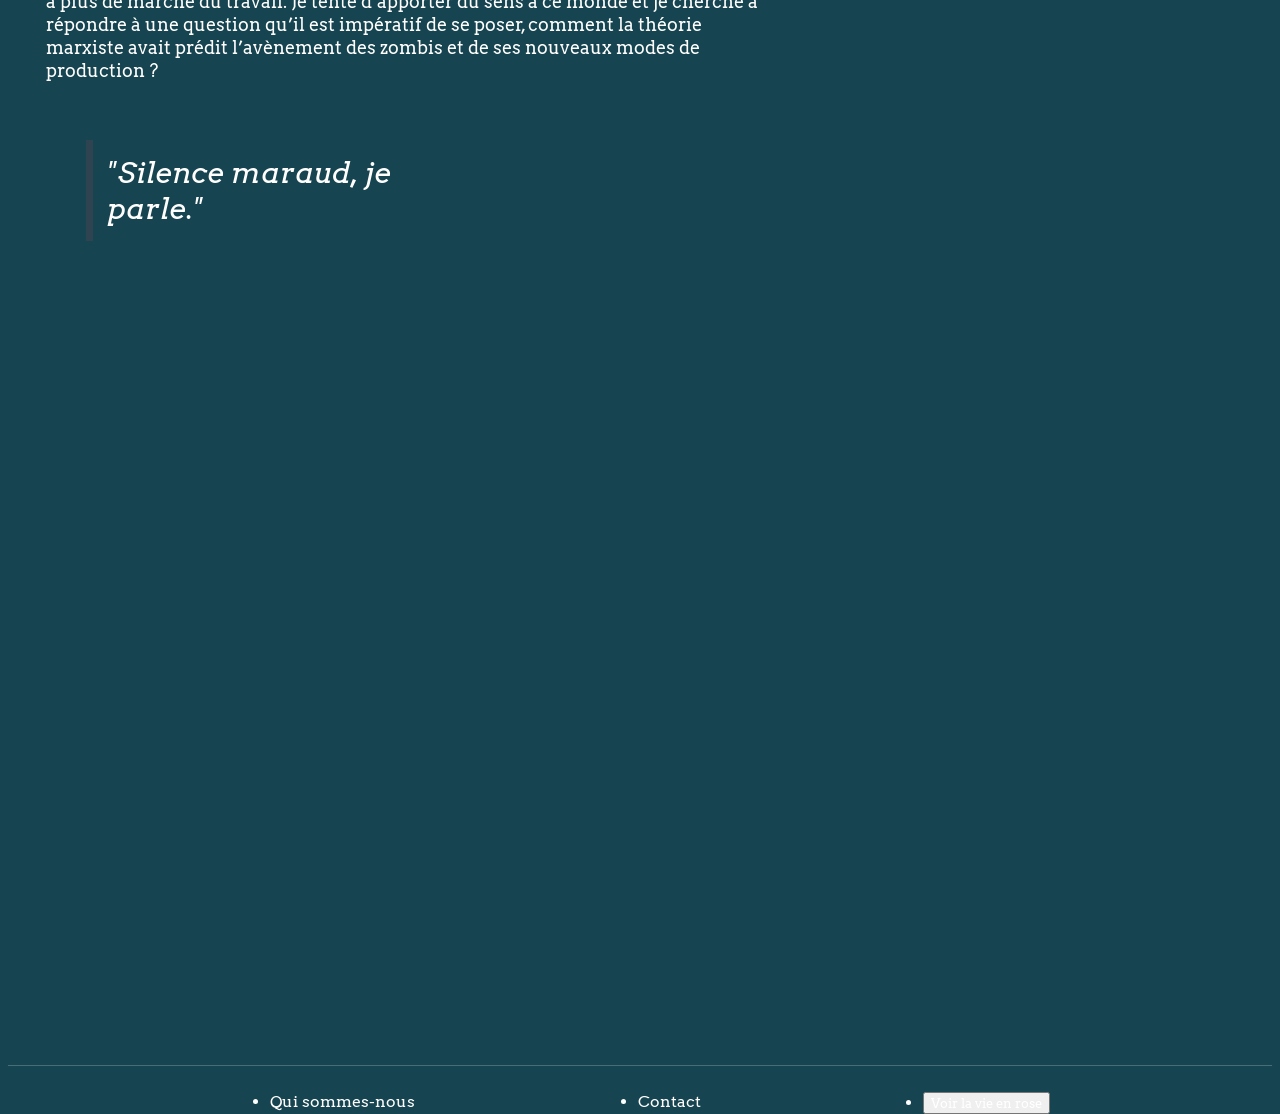
==== commit d0ad687f: "footer and navabr modified" ====
--- a/about.html
+++ b/about.html
@@ -10,34 +10,34 @@
 </head>
 <body>
 
-    <header>
-      <h1><a href="/" title="Retour à la page d'accueil" ><span>Zombitrip.com</span></a></h1>
-
-      <nav class="navbar">
-        <input id="menu-toggle" class="menu-toggle" type="checkbox" />
-        <label for="menu-toggle">
-          <span class="icon-menu"><img src='https://gauzy.fr/osburger.svg' height='40' width='40' alt="Menu"/></span>
-          <span class="icon-cross"><img src='https://gauzy.fr/osburger.svg' height='40' width='40' alt="Menu"/></span>
-        </label>
-        <ul>
-          <li>
-            <a href="/actualites.html" title="Actualités">Actualités</a>
-          </li>
-          <li>
-            <a href="/animation.html" title="Animation">Animation</a>
-          </li>
-          <li>
-            <a href="/vie-sociale.html" title="Vie sociale">Vie sociale</a>
-          </li>
-          <li>
-            <a href="/bricolage.html" title="Bricolage">Bricolage</a>
-          </li>
-          <li>
-            <a href="/survie.html" title="Survie">Survie</a>
-          </li>
-        </ul>
-      </nav>
-    </header>
+  <header>
+    <h1><a href="/" title="Retour à la page d'accueil" ><span>Zombitrip.com</span></a></h1>
+  
+    <nav class="navbar">
+      <input id="menu-toggle" class="menu-toggle" type="checkbox" />
+      <label for="menu-toggle">
+        <span class="icon-menu"><img src='https://gauzy.fr/osburger.svg' height='40' width='40' alt="Menu"/></span>
+        <span class="icon-cross"><img src='https://gauzy.fr/osburger.svg' height='40' width='40' alt="Menu"/></span>
+      </label>
+      <ul>
+        <li>
+          <a href="/actualites.html" title="Actualités">Actualités</a>
+        </li>
+        <li>
+          <a href="/animation.html" title="Animation">Animation</a>
+        </li>
+        <li>
+          <a href="/vie-sociale.html" title="Vie sociale">Vie sociale</a>
+        </li>
+        <li>
+          <a href="/bricolage.html" title="Bricolage">Bricolage</a>
+        </li>
+        <li>
+          <a href="/survie.html" title="Survie">Survie</a>
+        </li>
+      </ul>
+    </nav>
+  </header>
 
 <section class="mission">
     <h2 class="titre">Notre mission</h2>
@@ -83,8 +83,15 @@
 </section>
 
 <footer>
-    <p><a href="/contact" title="A propos / Nous contacter">Qui sommes-nous / Contact</a></p>
+  <nav class="navbar-footer">
+    <ul>
+    <li><a href="/about.html" title="A propos / Nous contacter">Qui sommes-nous</a></li> 
+    <li><a href="/contact.html" title="A propos / Nous contacter">Contact</a></li>
+    <li><button id="toggleRainbow">Voir la vie en rose</button></li>
+    </ul>
+  </nav>
 </footer>
+<script src="rainbowmode.js"></script>
     
 </body>
 </html>
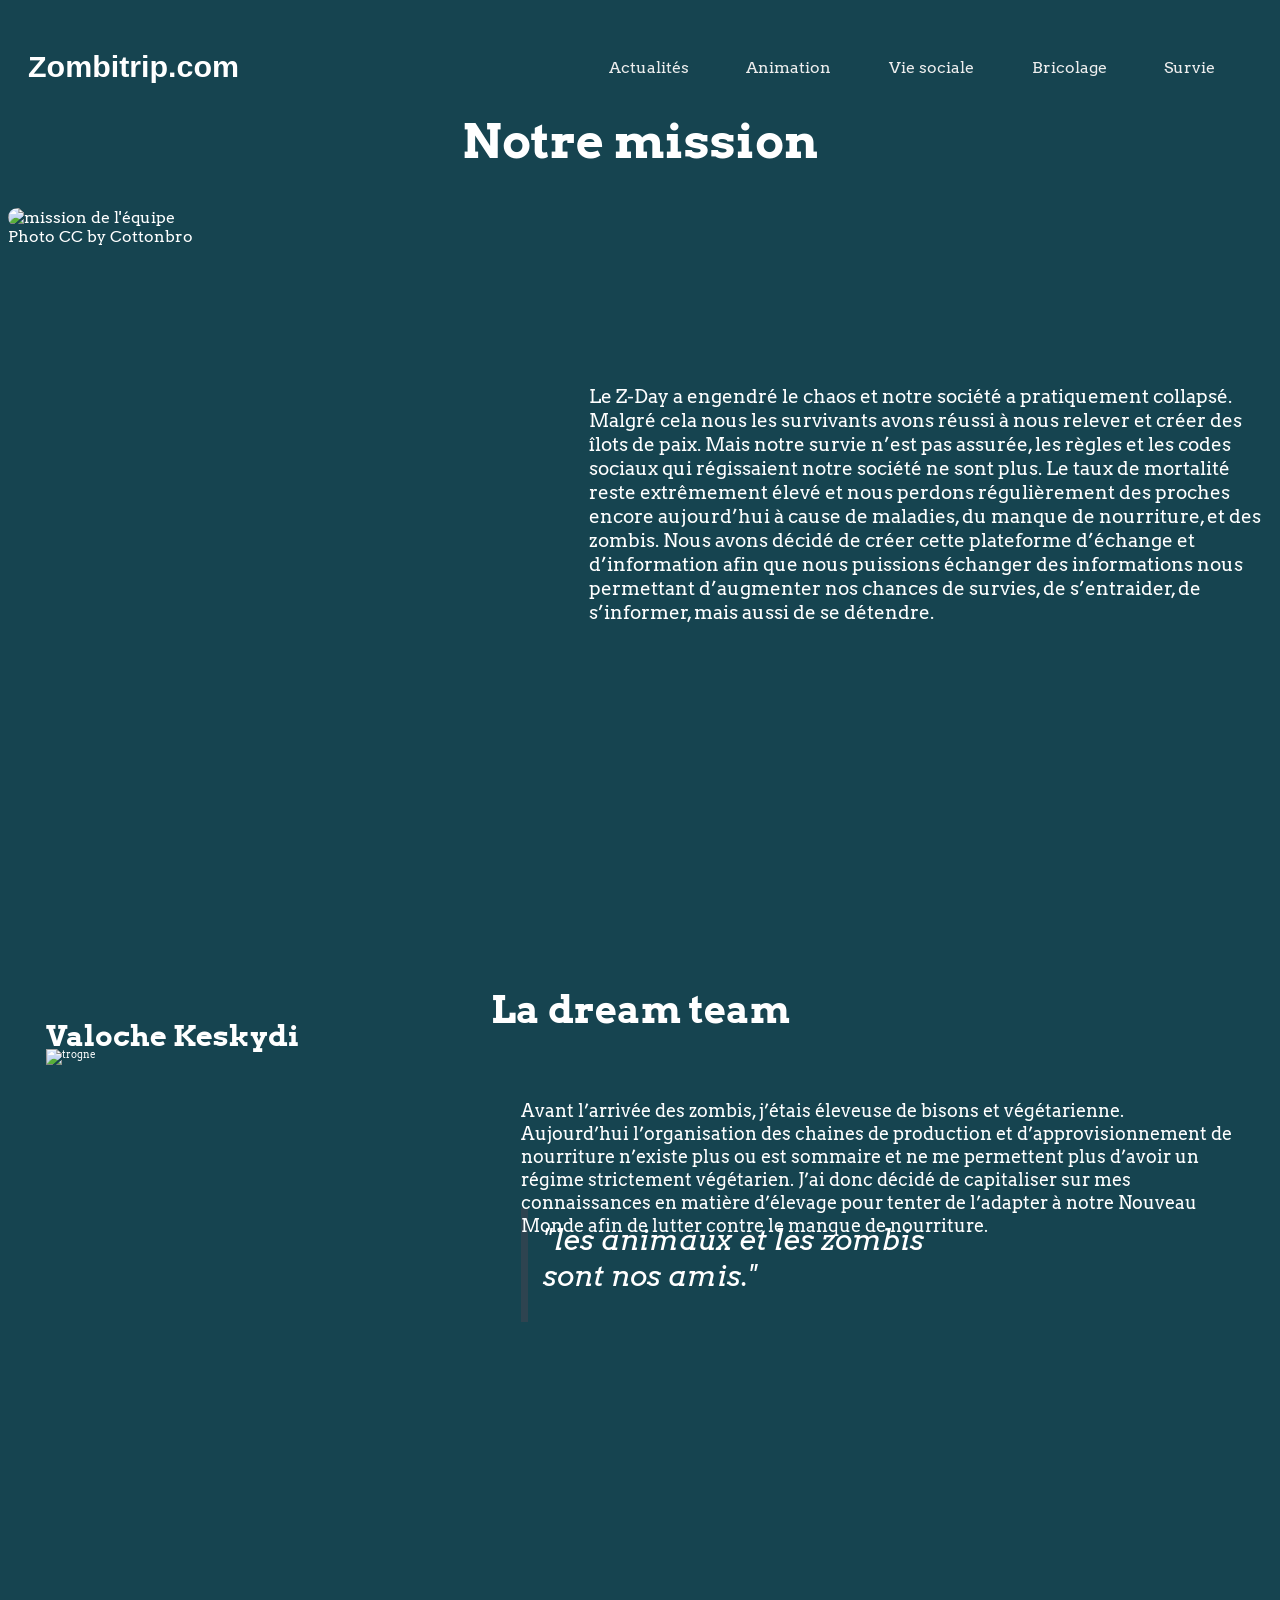
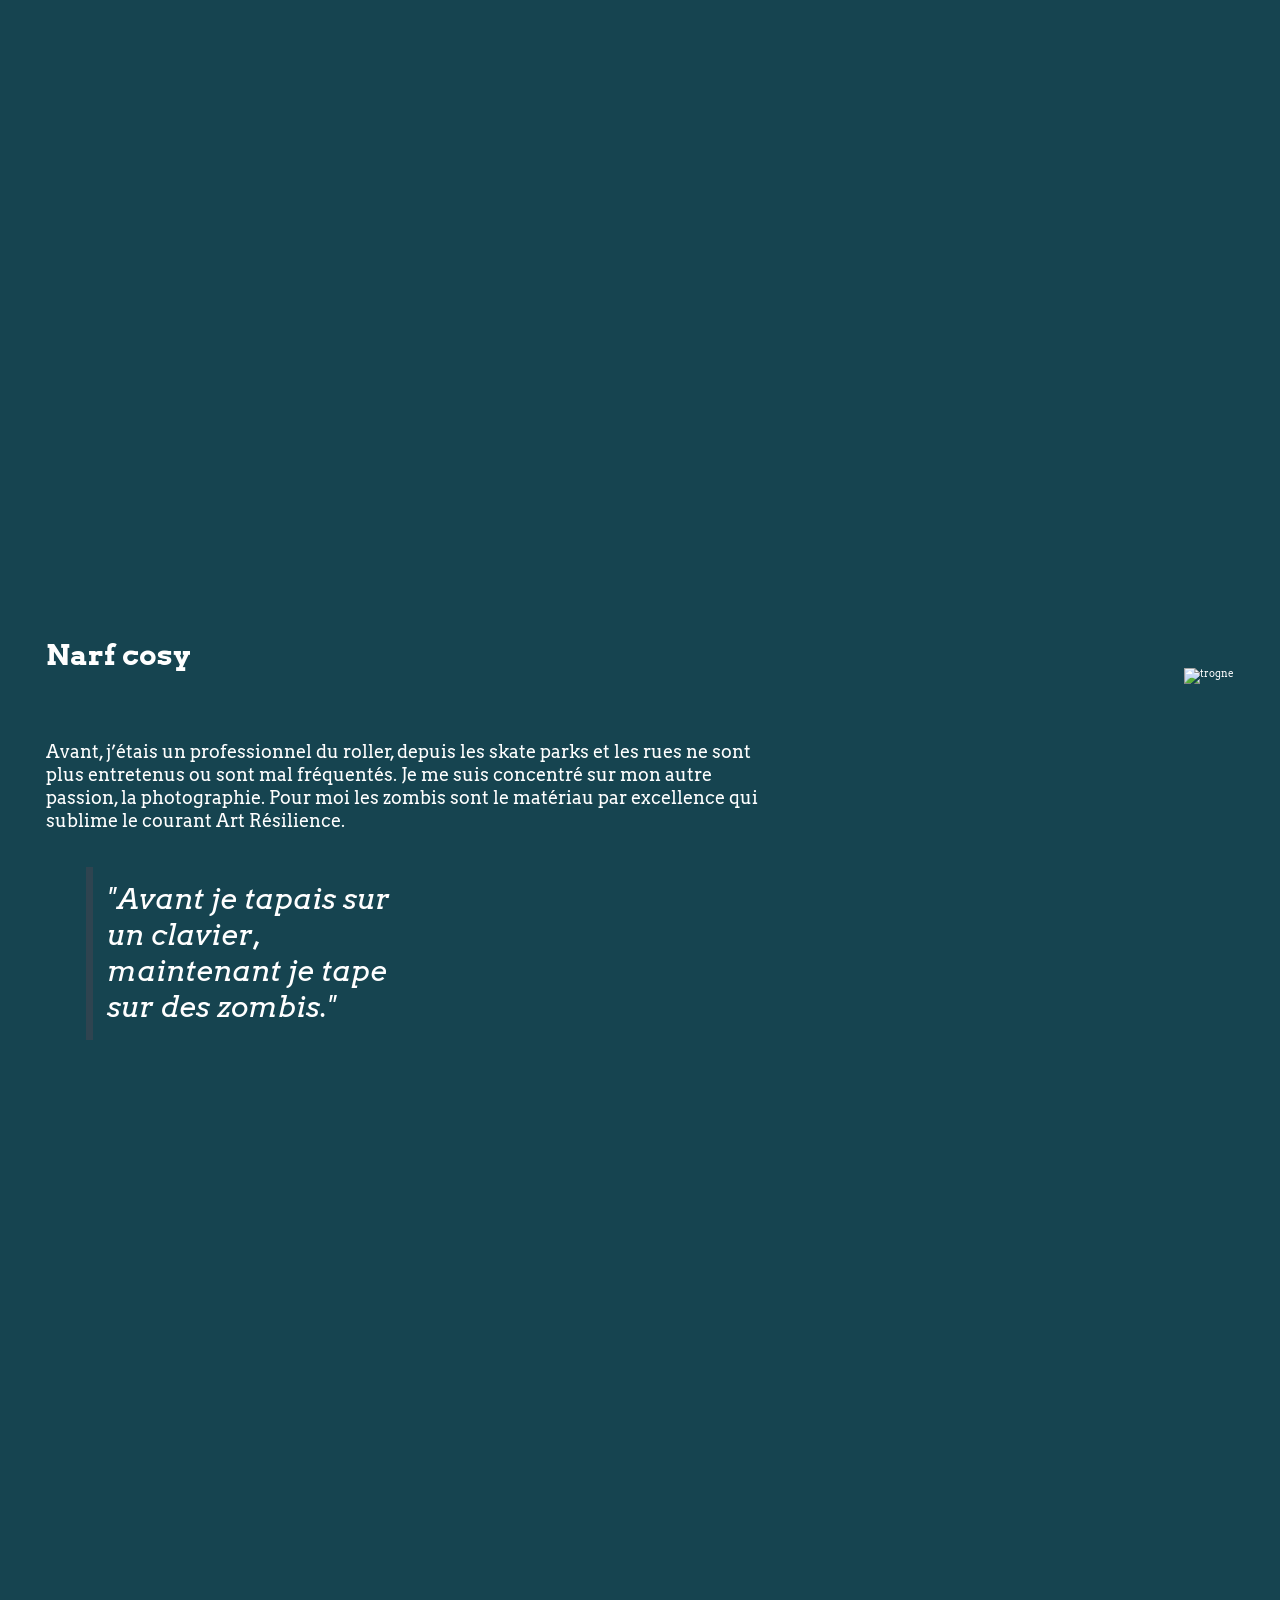
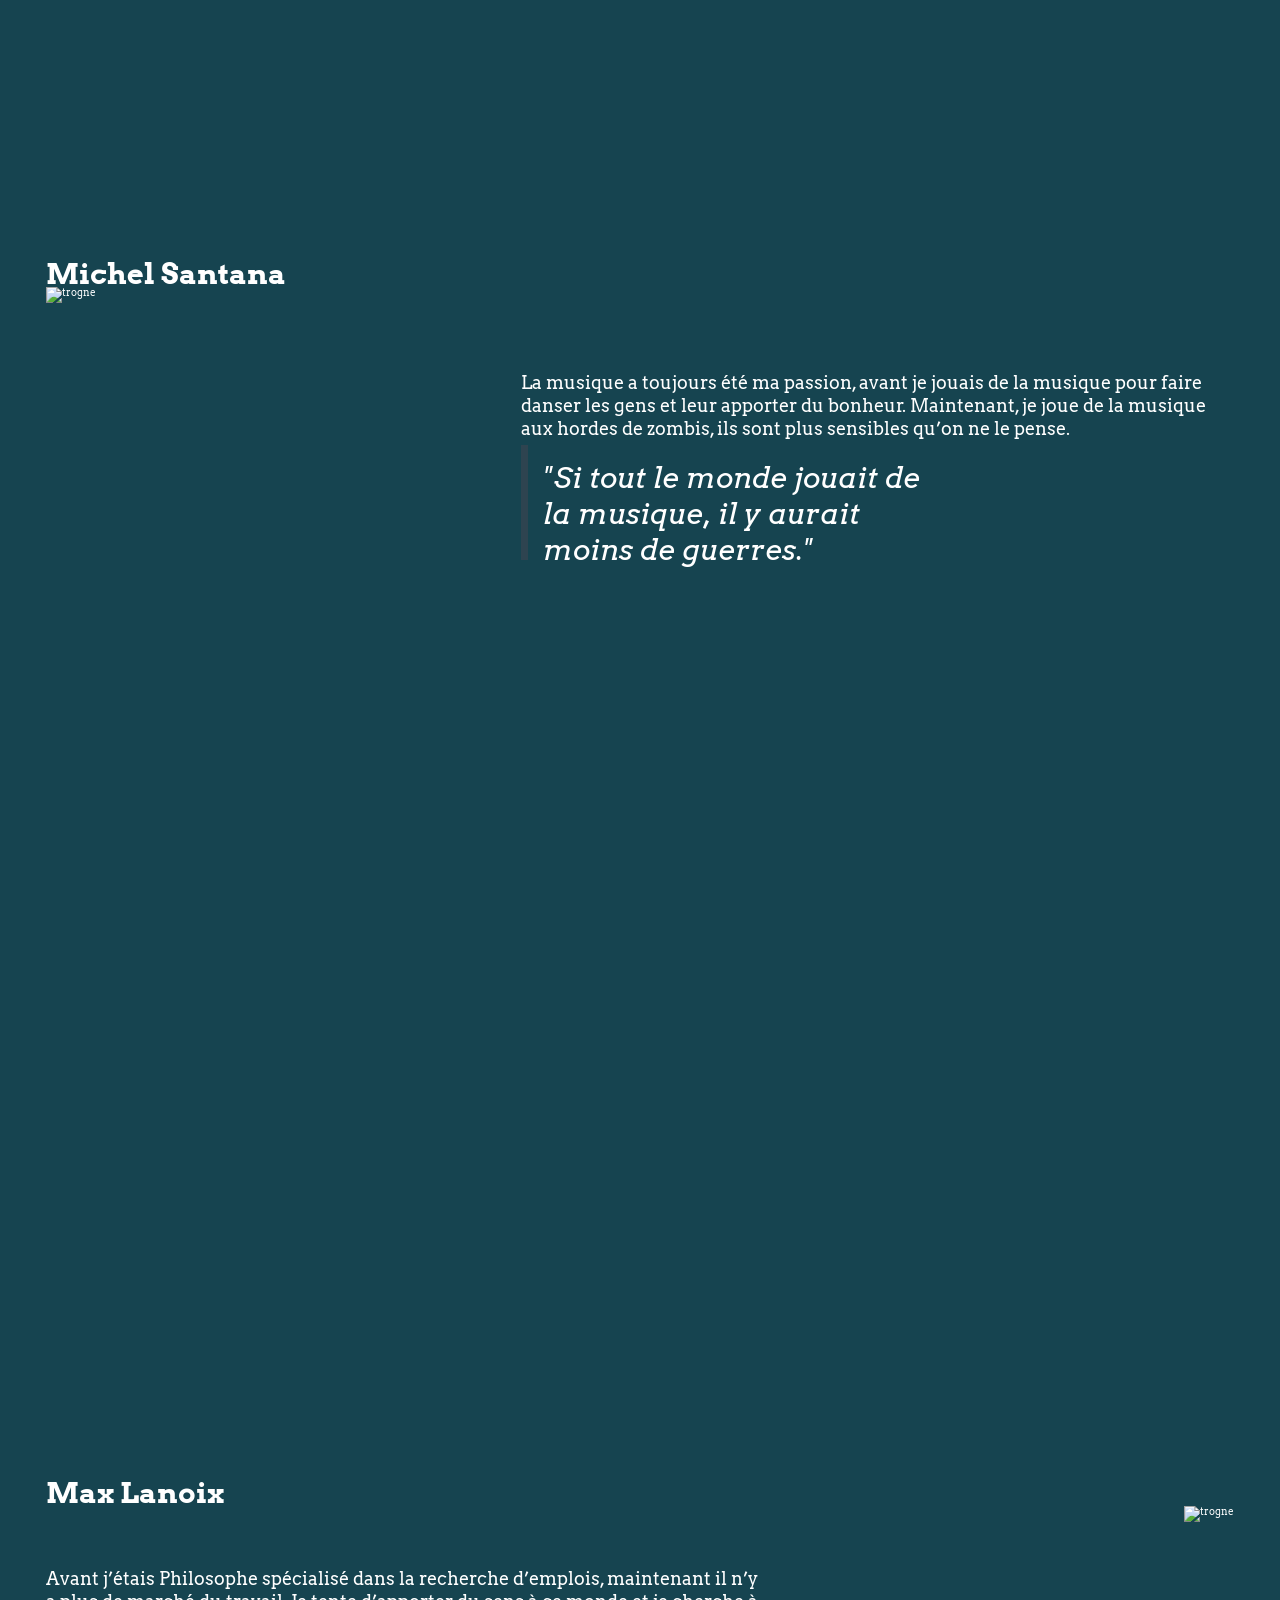
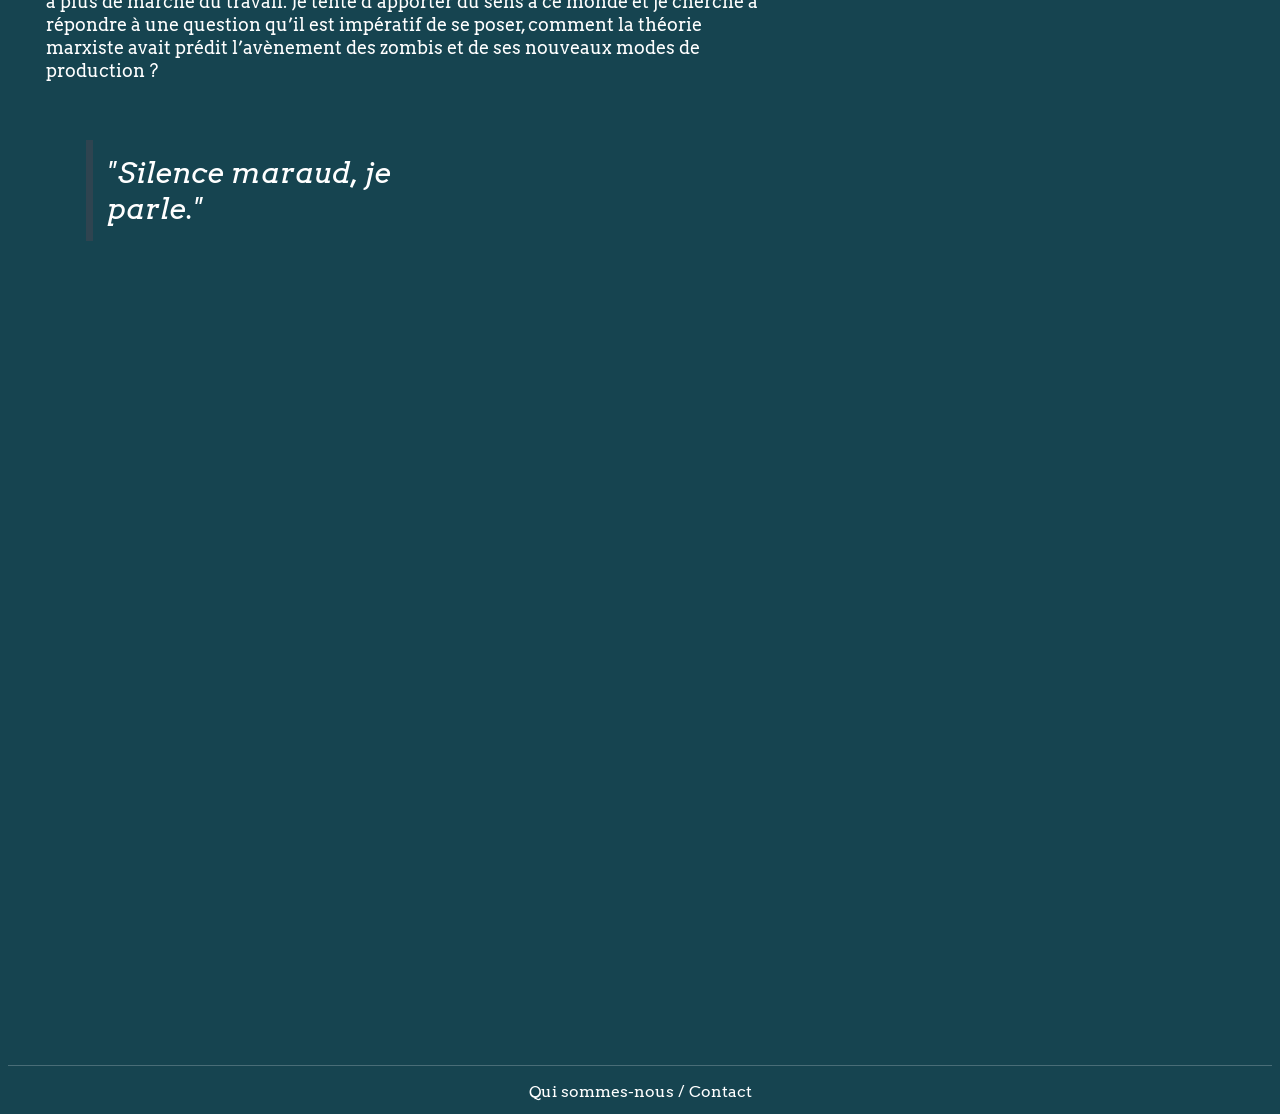
==== commit c1243a4f: "reset style added" ====
--- a/about.html
+++ b/about.html
@@ -4,40 +4,42 @@
     <meta charset="UTF-8">
     <meta name="viewport" content="width=device-width, initial-scale=1.0">
     <title>Zombitrip A propos</title>
+    <link href="https://gauzy.fr/css/_reset.css" rel="stylesheet">
     <link rel="stylesheet" href="main.css">
     <link href="https://fonts.googleapis.com/css2?family=Arvo&display=swap" rel="stylesheet">
     <link href="https://gauzy.fr/fonts/Adler.css" rel="stylesheet">
+    
 </head>
 <body>
 
-  <header>
-    <h1><a href="/" title="Retour à la page d'accueil" ><span>Zombitrip.com</span></a></h1>
-  
-    <nav class="navbar">
-      <input id="menu-toggle" class="menu-toggle" type="checkbox" />
-      <label for="menu-toggle">
-        <span class="icon-menu"><img src='https://gauzy.fr/osburger.svg' height='40' width='40' alt="Menu"/></span>
-        <span class="icon-cross"><img src='https://gauzy.fr/osburger.svg' height='40' width='40' alt="Menu"/></span>
-      </label>
-      <ul>
-        <li>
-          <a href="/actualites.html" title="Actualités">Actualités</a>
-        </li>
-        <li>
-          <a href="/animation.html" title="Animation">Animation</a>
-        </li>
-        <li>
-          <a href="/vie-sociale.html" title="Vie sociale">Vie sociale</a>
-        </li>
-        <li>
-          <a href="/bricolage.html" title="Bricolage">Bricolage</a>
-        </li>
-        <li>
-          <a href="/survie.html" title="Survie">Survie</a>
-        </li>
-      </ul>
-    </nav>
-  </header>
+    <header>
+      <h1><a href="/" title="Retour à la page d'accueil" ><span>Zombitrip.com</span></a></h1>
+
+      <nav class="navbar">
+        <input id="menu-toggle" class="menu-toggle" type="checkbox" />
+        <label for="menu-toggle">
+          <span class="icon-menu"><img src='https://gauzy.fr/osburger.svg' height='40' width='40' alt="Menu"/></span>
+          <span class="icon-cross"><img src='https://gauzy.fr/osburger.svg' height='40' width='40' alt="Menu"/></span>
+        </label>
+        <ul>
+          <li>
+            <a href="/actualites.html" title="Actualités">Actualités</a>
+          </li>
+          <li>
+            <a href="/animation.html" title="Animation">Animation</a>
+          </li>
+          <li>
+            <a href="/vie-sociale.html" title="Vie sociale">Vie sociale</a>
+          </li>
+          <li>
+            <a href="/bricolage.html" title="Bricolage">Bricolage</a>
+          </li>
+          <li>
+            <a href="/survie.html" title="Survie">Survie</a>
+          </li>
+        </ul>
+      </nav>
+    </header>
 
 <section class="mission">
     <h2 class="titre">Notre mission</h2>
@@ -83,15 +85,8 @@
 </section>
 
 <footer>
-  <nav class="navbar-footer">
-    <ul>
-    <li><a href="/about.html" title="A propos / Nous contacter">Qui sommes-nous</a></li> 
-    <li><a href="/contact.html" title="A propos / Nous contacter">Contact</a></li>
-    <li><button id="toggleRainbow">Voir la vie en rose</button></li>
-    </ul>
-  </nav>
+    <p><a href="/contact" title="A propos / Nous contacter">Qui sommes-nous / Contact</a></p>
 </footer>
-<script src="rainbowmode.js"></script>
     
 </body>
-</html>
+</html>
--- a/main.css
+++ b/main.css
@@ -429,6 +429,7 @@
 select,
 textarea {
   background-color: white;
+  color: black;
   width: 100%;
   padding: 12px;
   border: 1px solid #ccc;
